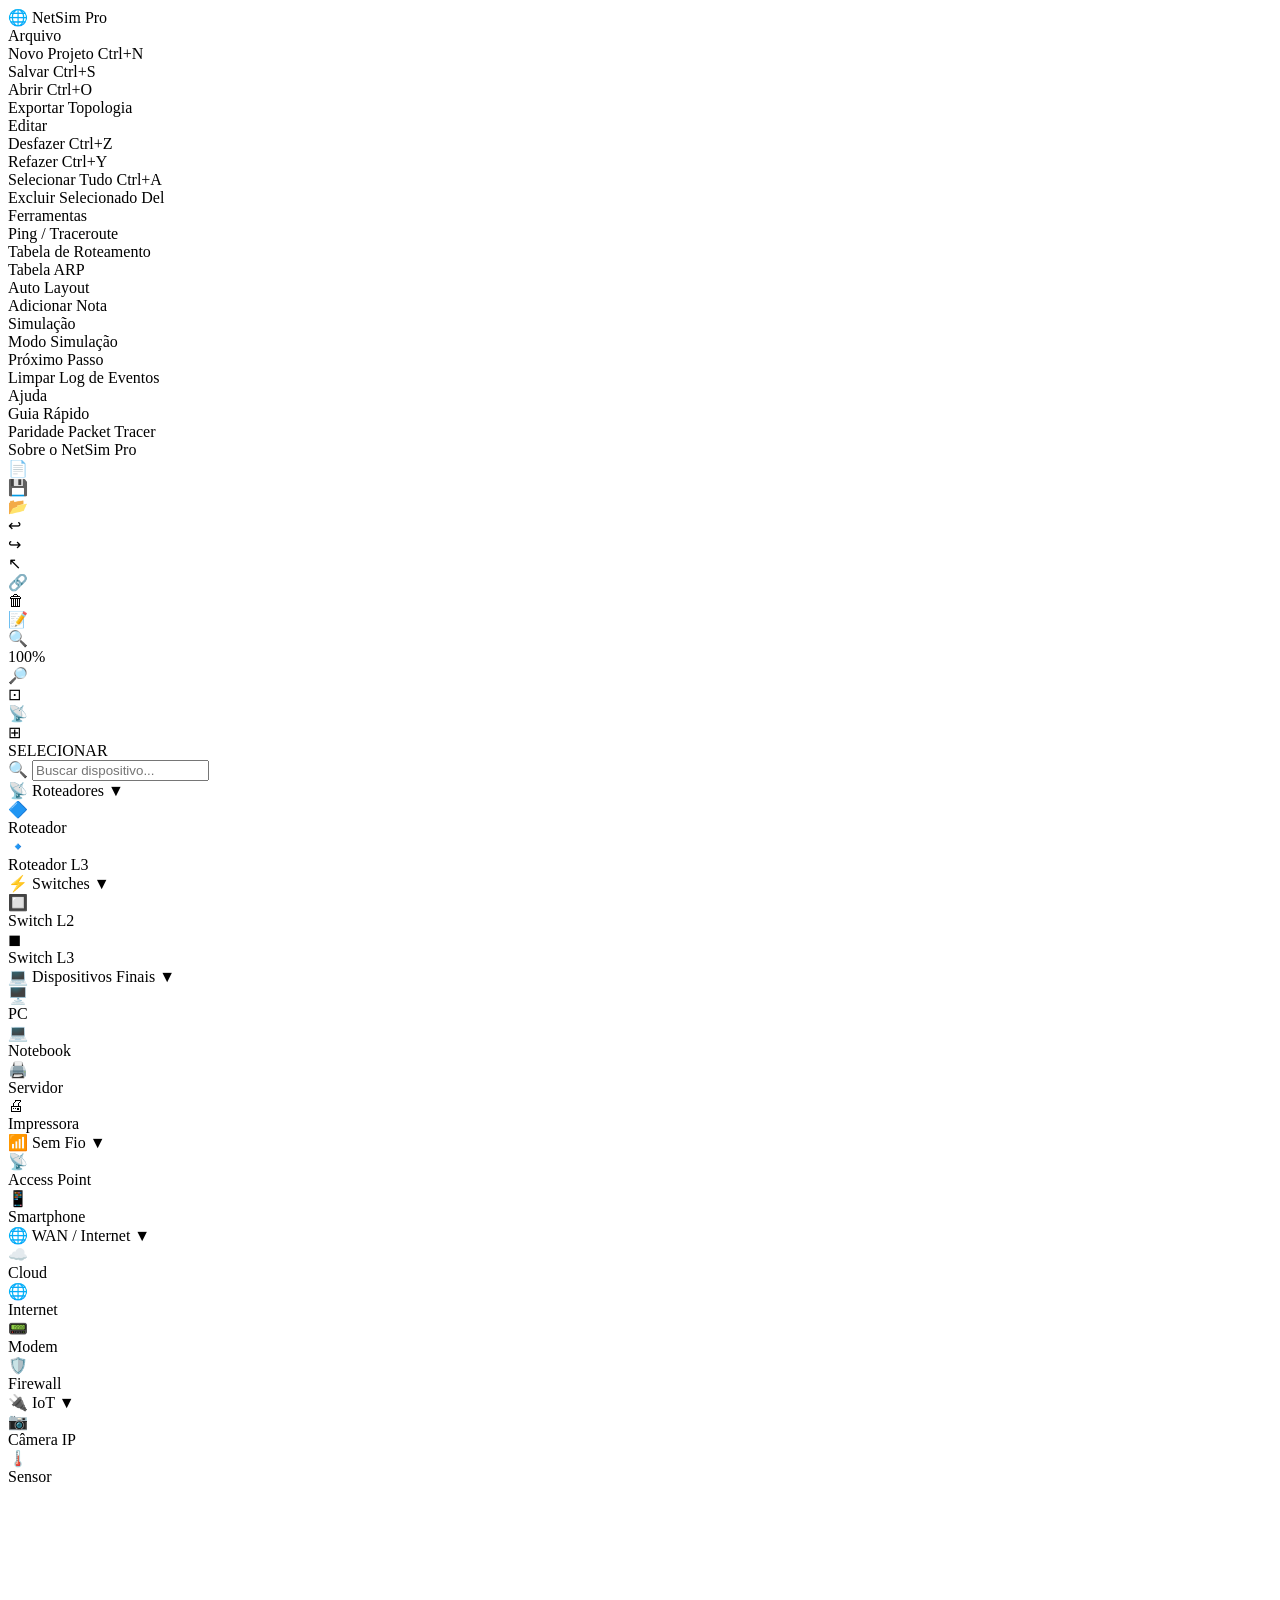
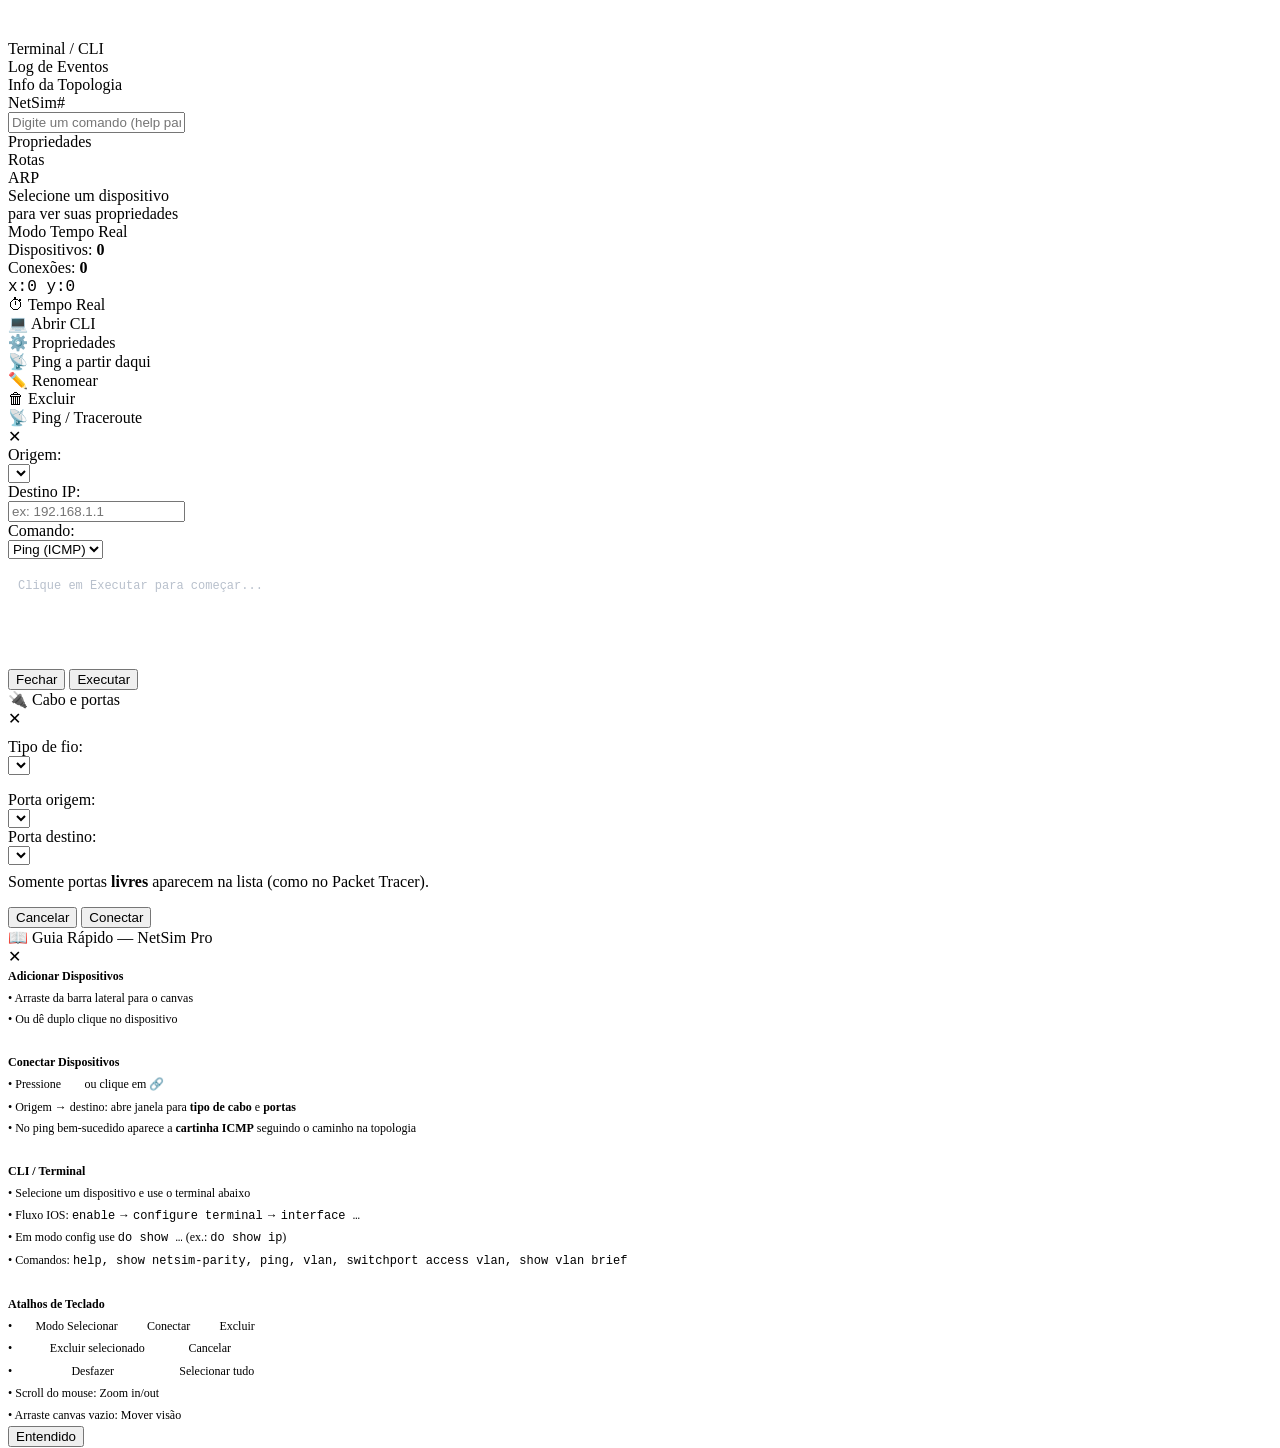
==== index.html @ 086a4235 "Update index.html" ====
<!DOCTYPE html>
<html lang="pt-BR">
<head>
<meta charset="UTF-8">
<link rel="icon" href="https://img.icons8.com/?size=100&id=eyShSycUjhR9&format=png&color=000000" type="image/png">
<script src="script.js"></script>
<meta name="viewport" content="width=device-width, initial-scale=1.0">
<title>NetSim Pro — Simulador de Redes</title>
<link rel="stylesheet" href="styles.css">
</head>
<body>

<!-- MENU BAR -->
<div id="menubar">
  <div class="menu-logo">🌐 <span>NetSim</span> Pro</div>
  <div class="menu-items">
    <div class="menu-item">Arquivo
      <div class="dropdown">
        <div class="dd-item" onclick="newProject()">Novo Projeto <span class="dd-shortcut">Ctrl+N</span></div>
        <div class="dd-item" onclick="saveProject()">Salvar <span class="dd-shortcut">Ctrl+S</span></div>
        <div class="dd-item" onclick="loadProject()">Abrir <span class="dd-shortcut">Ctrl+O</span></div>
        <div class="dd-sep"></div>
        <div class="dd-item" onclick="exportTopology()">Exportar Topologia</div>
      </div>
    </div>
    <div class="menu-item">Editar
      <div class="dropdown">
        <div class="dd-item" onclick="undoAction()">Desfazer <span class="dd-shortcut">Ctrl+Z</span></div>
        <div class="dd-item" onclick="redoAction()">Refazer <span class="dd-shortcut">Ctrl+Y</span></div>
        <div class="dd-sep"></div>
        <div class="dd-item" onclick="selectAll()">Selecionar Tudo <span class="dd-shortcut">Ctrl+A</span></div>
        <div class="dd-item" onclick="deleteSelected()">Excluir Selecionado <span class="dd-shortcut">Del</span></div>
      </div>
    </div>
    <div class="menu-item">Ferramentas
      <div class="dropdown">
        <div class="dd-item" onclick="openPingModal()">Ping / Traceroute</div>
        <div class="dd-item" onclick="showRoutingTable()">Tabela de Roteamento</div>
        <div class="dd-item" onclick="showArpTable()">Tabela ARP</div>
        <div class="dd-sep"></div>
        <div class="dd-item" onclick="autoLayout()">Auto Layout</div>
        <div class="dd-item" onclick="addNote()">Adicionar Nota</div>
      </div>
    </div>
    <div class="menu-item">Simulação
      <div class="dropdown">
        <div class="dd-item" onclick="toggleSimMode()">Modo Simulação</div>
        <div class="dd-item" onclick="runSimStep()">Próximo Passo</div>
        <div class="dd-sep"></div>
        <div class="dd-item" onclick="clearEventLog()">Limpar Log de Eventos</div>
      </div>
    </div>
    <div class="menu-item">Ajuda
      <div class="dropdown">
        <div class="dd-item" onclick="showHelp()">Guia Rápido</div>
        <div class="dd-item" onclick="showPtRoadmap()">Paridade Packet Tracer</div>
        <div class="dd-item" onclick="showAbout()">Sobre o NetSim Pro</div>
      </div>
    </div>
  </div>
</div>

<!-- TOOLBAR -->
<div id="toolbar">
  <div class="tb-group">
    <div class="tb-btn" title="Novo" onclick="newProject()">📄</div>
    <div class="tb-btn" title="Salvar" onclick="saveProject()">💾</div>
    <div class="tb-btn" title="Abrir" onclick="loadProject()">📂</div>
  </div>
  <div class="tb-group">
    <div class="tb-btn" title="Desfazer" onclick="undoAction()">↩</div>
    <div class="tb-btn" title="Refazer" onclick="redoAction()">↪</div>
  </div>
  <div class="tb-group">
    <div class="tb-btn active" id="btn-select" title="Selecionar (S)" onclick="setMode('select')">↖</div>
    <div class="tb-btn" id="btn-connect" title="Conectar (C)" onclick="setMode('connect')">🔗</div>
    <div class="tb-btn" id="btn-delete" title="Excluir (X)" onclick="setMode('delete')">🗑</div>
    <div class="tb-btn" id="btn-note" title="Nota de Texto (N)" onclick="setMode('note')">📝</div>
  </div>
  <div class="tb-group">
    <div class="tb-btn" title="Zoom +" onclick="zoomIn()">🔍</div>
    <div class="zoom-display" id="zoom-display">100%</div>
    <div class="tb-btn" title="Zoom -" onclick="zoomOut()">🔎</div>
    <div class="tb-btn" title="Fit na tela" onclick="fitView()">⊡</div>
  </div>
  <div class="tb-group">
    <div class="tb-btn" title="Ping" onclick="openPingModal()">📡</div>
    <div class="tb-btn" title="Auto Layout" onclick="autoLayout()">⊞</div>
  </div>
  <div class="mode-indicator">
    <div class="mode-badge select" id="mode-badge">SELECIONAR</div>
  </div>
</div>

<!-- MAIN -->
<div id="main">

  <!-- SIDEBAR -->
  <div id="sidebar">
    <div class="search-box">
      <span style="color:var(--text-dim)">🔍</span>
      <input type="text" placeholder="Buscar dispositivo..." id="device-search" oninput="filterDevices(this.value)">
    </div>
    <div style="flex:1;overflow-y:auto;">
      <div class="sidebar-section">
        <div class="sidebar-header" onclick="toggleSection('routers')">📡 Roteadores <span id="arrow-routers">▼</span></div>
        <div class="device-grid" id="section-routers">
          <div class="device-item" draggable="true" ondragstart="startDrag(event,'router')" ondblclick="addDeviceCenter('router')">
            <div class="device-icon">🔷</div><div class="device-label">Roteador</div>
          </div>
          <div class="device-item" draggable="true" ondragstart="startDrag(event,'router3layer')" ondblclick="addDeviceCenter('router3layer')">
            <div class="device-icon">🔹</div><div class="device-label">Roteador L3</div>
          </div>
        </div>
      </div>
      <div class="sidebar-section">
        <div class="sidebar-header" onclick="toggleSection('switches')">⚡ Switches <span id="arrow-switches">▼</span></div>
        <div class="device-grid" id="section-switches">
          <div class="device-item" draggable="true" ondragstart="startDrag(event,'switch')" ondblclick="addDeviceCenter('switch')">
            <div class="device-icon">🔲</div><div class="device-label">Switch L2</div>
          </div>
          <div class="device-item" draggable="true" ondragstart="startDrag(event,'switch3layer')" ondblclick="addDeviceCenter('switch3layer')">
            <div class="device-icon">◼</div><div class="device-label">Switch L3</div>
          </div>
        </div>
      </div>
      <div class="sidebar-section">
        <div class="sidebar-header" onclick="toggleSection('endpoints')">💻 Dispositivos Finais <span id="arrow-endpoints">▼</span></div>
        <div class="device-grid" id="section-endpoints">
          <div class="device-item" draggable="true" ondragstart="startDrag(event,'pc')" ondblclick="addDeviceCenter('pc')">
            <div class="device-icon">🖥️</div><div class="device-label">PC</div>
          </div>
          <div class="device-item" draggable="true" ondragstart="startDrag(event,'laptop')" ondblclick="addDeviceCenter('laptop')">
            <div class="device-icon">💻</div><div class="device-label">Notebook</div>
          </div>
          <div class="device-item" draggable="true" ondragstart="startDrag(event,'server')" ondblclick="addDeviceCenter('server')">
            <div class="device-icon">🖨️</div><div class="device-label">Servidor</div>
          </div>
          <div class="device-item" draggable="true" ondragstart="startDrag(event,'printer')" ondblclick="addDeviceCenter('printer')">
            <div class="device-icon">🖨</div><div class="device-label">Impressora</div>
          </div>
        </div>
      </div>
      <div class="sidebar-section">
        <div class="sidebar-header" onclick="toggleSection('wireless')">📶 Sem Fio <span id="arrow-wireless">▼</span></div>
        <div class="device-grid" id="section-wireless">
          <div class="device-item" draggable="true" ondragstart="startDrag(event,'ap')" ondblclick="addDeviceCenter('ap')">
            <div class="device-icon">📡</div><div class="device-label">Access Point</div>
          </div>
          <div class="device-item" draggable="true" ondragstart="startDrag(event,'smartphone')" ondblclick="addDeviceCenter('smartphone')">
            <div class="device-icon">📱</div><div class="device-label">Smartphone</div>
          </div>
        </div>
      </div>
      <div class="sidebar-section">
        <div class="sidebar-header" onclick="toggleSection('wan')">🌐 WAN / Internet <span id="arrow-wan">▼</span></div>
        <div class="device-grid" id="section-wan">
          <div class="device-item" draggable="true" ondragstart="startDrag(event,'cloud')" ondblclick="addDeviceCenter('cloud')">
            <div class="device-icon">☁️</div><div class="device-label">Cloud</div>
          </div>
          <div class="device-item" draggable="true" ondragstart="startDrag(event,'internet')" ondblclick="addDeviceCenter('internet')">
            <div class="device-icon">🌐</div><div class="device-label">Internet</div>
          </div>
          <div class="device-item" draggable="true" ondragstart="startDrag(event,'modem')" ondblclick="addDeviceCenter('modem')">
            <div class="device-icon">📟</div><div class="device-label">Modem</div>
          </div>
          <div class="device-item" draggable="true" ondragstart="startDrag(event,'firewall')" ondblclick="addDeviceCenter('firewall')">
            <div class="device-icon">🛡️</div><div class="device-label">Firewall</div>
          </div>
        </div>
      </div>
      <div class="sidebar-section">
        <div class="sidebar-header" onclick="toggleSection('iot')">🔌 IoT <span id="arrow-iot">▼</span></div>
        <div class="device-grid" id="section-iot">
          <div class="device-item" draggable="true" ondragstart="startDrag(event,'camera')" ondblclick="addDeviceCenter('camera')">
            <div class="device-icon">📷</div><div class="device-label">Câmera IP</div>
          </div>
          <div class="device-item" draggable="true" ondragstart="startDrag(event,'sensor')" ondblclick="addDeviceCenter('sensor')">
            <div class="device-icon">🌡️</div><div class="device-label">Sensor</div>
          </div>
        </div>
      </div>
    </div>
  </div>

  <!-- CANVAS -->
  <div id="canvas-wrap">
    <div id="canvas-container"
      ondragover="event.preventDefault()"
      ondrop="onDrop(event)"
      onmousedown="canvasMouseDown(event)"
      onmousemove="canvasMouseMove(event)"
      onmouseup="canvasMouseUp(event)"
      onwheel="onWheel(event)"
      oncontextmenu="event.preventDefault()">
      <div class="canvas-grid"></div>
      <svg id="network-canvas" xmlns="http://www.w3.org/2000/svg"></svg>
    </div>

    <!-- BOTTOM CLI -->
    <div id="bottom-panel">
      <div class="cli-tabs">
        <div class="cli-tab active" onclick="switchCliTab(this,'terminal')">Terminal / CLI</div>
        <div class="cli-tab" onclick="switchCliTab(this,'events')">Log de Eventos</div>
        <div class="cli-tab" onclick="switchCliTab(this,'topology')">Info da Topologia</div>
      </div>
      <div id="cli-output"></div>
      <div class="cli-input-row">
        <div class="cli-prompt-label" id="cli-prompt-label">NetSim#</div>
        <input type="text" id="cli-input" placeholder="Digite um comando (help para ajuda)..." autocomplete="off" onkeydown="cliKeyDown(event)">
      </div>
    </div>
  </div>

  <!-- RIGHT PANEL -->
  <div id="right-panel">
    <div class="rp-tab-bar">
      <div class="rp-tab active" onclick="switchRpTab(this,'props')" data-tab="props">Propriedades</div>
      <div class="rp-tab" onclick="switchRpTab(this,'routing')" data-tab="routing">Rotas</div>
      <div class="rp-tab" onclick="switchRpTab(this,'arp')" data-tab="arp">ARP</div>
    </div>
    <div class="rp-content" id="rp-props">
      <div class="empty-state">Selecione um dispositivo<br>para ver suas propriedades</div>
    </div>
    <div class="rp-content" id="rp-routing" style="display:none">
      <div class="empty-state">Selecione um roteador<br>para ver a tabela de rotas</div>
    </div>
    <div class="rp-content" id="rp-arp" style="display:none">
      <div class="empty-state">Selecione um dispositivo<br>para ver a tabela ARP</div>
    </div>
  </div>
</div>

<!-- STATUS BAR -->
<div id="statusbar">
  <div class="sb-item"><div class="sb-dot" id="sim-dot"></div><span id="sim-status-txt">Modo Tempo Real</span></div>
  <div class="sb-item">Dispositivos: <b id="sb-devices">0</b></div>
  <div class="sb-item">Conexões: <b id="sb-links">0</b></div>
  <div class="sb-item" id="sb-selected" style="display:none">Selecionado: <b id="sb-sel-name">-</b></div>
  <div class="sb-right">
    <span id="sb-coords" style="font-family:'IBM Plex Mono',monospace;">x:0 y:0</span>
    <div class="sim-toggle realtime" id="sim-toggle-btn" onclick="toggleSimMode()">⏱ Tempo Real</div>
  </div>
</div>

<!-- CONTEXT MENU -->
<div id="ctx-menu">
  <div class="ctx-item" onclick="ctxOpenCli()">💻 Abrir CLI</div>
  <div class="ctx-item" onclick="ctxProperties()">⚙️ Propriedades</div>
  <div class="ctx-item" onclick="ctxPingFrom()">📡 Ping a partir daqui</div>
  <div class="ctx-sep"></div>
  <div class="ctx-item" onclick="ctxRename()">✏️ Renomear</div>
  <div class="ctx-sep"></div>
  <div class="ctx-item ctx-danger" onclick="ctxDelete()">🗑 Excluir</div>
</div>

<!-- TOOLTIP -->
<div id="tooltip"></div>

<!-- PING MODAL -->
<div class="modal-overlay" id="ping-modal">
  <div class="modal">
    <div class="modal-header">
      <div class="modal-title">📡 Ping / Traceroute</div>
      <div class="modal-close" onclick="closeModal('ping-modal')">✕</div>
    </div>
    <div class="modal-body">
      <div class="prop-row">
        <div class="prop-label">Origem:</div>
        <select class="prop-input" id="ping-src" style="flex:1"></select>
      </div>
      <div class="prop-row">
        <div class="prop-label">Destino IP:</div>
        <input class="prop-input" type="text" id="ping-dst" placeholder="ex: 192.168.1.1">
      </div>
      <div class="prop-row">
        <div class="prop-label">Comando:</div>
        <select class="prop-input" id="ping-cmd" style="flex:1">
          <option value="ping">Ping (ICMP)</option>
          <option value="traceroute">Traceroute</option>
        </select>
      </div>
      <div style="margin-top:10px;background:var(--bg-dark);border-radius:4px;padding:10px;font-family:'IBM Plex Mono',monospace;font-size:12px;min-height:80px;max-height:180px;overflow-y:auto;color:#b8c0cc;" id="ping-output">Clique em Executar para começar...</div>
    </div>
    <div class="modal-footer">
      <button class="btn btn-secondary" onclick="closeModal('ping-modal')">Fechar</button>
      <button class="btn btn-primary" onclick="executePing()">Executar</button>
    </div>
  </div>
</div>

<!-- LINK / CABO / PORTAS -->
<div class="modal-overlay" id="link-modal">
  <div class="modal">
    <div class="modal-header">
      <div class="modal-title">🔌 Cabo e portas</div>
      <div class="modal-close" onclick="cancelLinkModal()">✕</div>
    </div>
    <div class="modal-body">
      <div class="prop-row" style="margin-bottom:10px"><div class="prop-value" id="link-peer-summary" style="font-weight:600"></div></div>
      <div class="prop-row">
        <div class="prop-label">Tipo de fio:</div>
        <select class="prop-input" id="link-cable-type" style="flex:1"></select>
      </div>
      <p class="link-hint" id="link-cable-hint"></p>
      <div class="prop-row">
        <div class="prop-label">Porta origem:</div>
        <select class="prop-input" id="link-src-iface" style="flex:1"></select>
      </div>
      <div class="prop-row">
        <div class="prop-label">Porta destino:</div>
        <select class="prop-input" id="link-dst-iface" style="flex:1"></select>
      </div>
      <p class="link-hint" style="margin-top:8px">Somente portas <b>livres</b> aparecem na lista (como no Packet Tracer).</p>
    </div>
    <div class="modal-footer">
      <button class="btn btn-secondary" onclick="cancelLinkModal()">Cancelar</button>
      <button class="btn btn-primary" onclick="confirmLinkModal()">Conectar</button>
    </div>
  </div>
</div>

<!-- HELP MODAL -->
<div class="modal-overlay" id="help-modal">
  <div class="modal">
    <div class="modal-header">
      <div class="modal-title">📖 Guia Rápido — NetSim Pro</div>
      <div class="modal-close" onclick="closeModal('help-modal')">✕</div>
    </div>
    <div class="modal-body" style="font-size:12px;line-height:1.8;color:var(--text-secondary)">
      <b style="color:var(--text-primary)">Adicionar Dispositivos</b><br>
      • Arraste da barra lateral para o canvas<br>
      • Ou dê duplo clique no dispositivo<br><br>
      <b style="color:var(--text-primary)">Conectar Dispositivos</b><br>
      • Pressione <kbd style="background:var(--bg-item);padding:1px 5px;border-radius:2px;color:#fff">C</kbd> ou clique em 🔗<br>
      • Origem → destino: abre janela para <b>tipo de cabo</b> e <b>portas</b><br>
      • No ping bem-sucedido aparece a <b>cartinha ICMP</b> seguindo o caminho na topologia<br><br>
      <b style="color:var(--text-primary)">CLI / Terminal</b><br>
      • Selecione um dispositivo e use o terminal abaixo<br>
      • Fluxo IOS: <code style="color:var(--accent)">enable</code> → <code style="color:var(--accent)">configure terminal</code> → <code style="color:var(--accent)">interface …</code><br>
      • Em modo config use <code style="color:var(--accent)">do show …</code> (ex.: <code style="color:var(--accent)">do show ip</code>)<br>
      • Comandos: <code style="color:var(--accent)">help, show netsim-parity, ping, vlan, switchport access vlan, show vlan brief</code><br><br>
      <b style="color:var(--text-primary)">Atalhos de Teclado</b><br>
      • <kbd style="background:var(--bg-item);padding:1px 5px;border-radius:2px;color:#fff">S</kbd> Modo Selecionar &nbsp; <kbd style="background:var(--bg-item);padding:1px 5px;border-radius:2px;color:#fff">C</kbd> Conectar &nbsp; <kbd style="background:var(--bg-item);padding:1px 5px;border-radius:2px;color:#fff">X</kbd> Excluir<br>
      • <kbd style="background:var(--bg-item);padding:1px 5px;border-radius:2px;color:#fff">Del</kbd> Excluir selecionado &nbsp; <kbd style="background:var(--bg-item);padding:1px 5px;border-radius:2px;color:#fff">Esc</kbd> Cancelar<br>
      • <kbd style="background:var(--bg-item);padding:1px 5px;border-radius:2px;color:#fff">Ctrl+Z</kbd> Desfazer &nbsp; <kbd style="background:var(--bg-item);padding:1px 5px;border-radius:2px;color:#fff">Ctrl+A</kbd> Selecionar tudo<br>
      • Scroll do mouse: Zoom in/out<br>
      • Arraste canvas vazio: Mover visão
    </div>
    <div class="modal-footer">
      <button class="btn btn-primary" onclick="closeModal('help-modal')">Entendido</button>
    </div>
  </div>
</div>

<script src="app.js"></script>
</body>
</html>
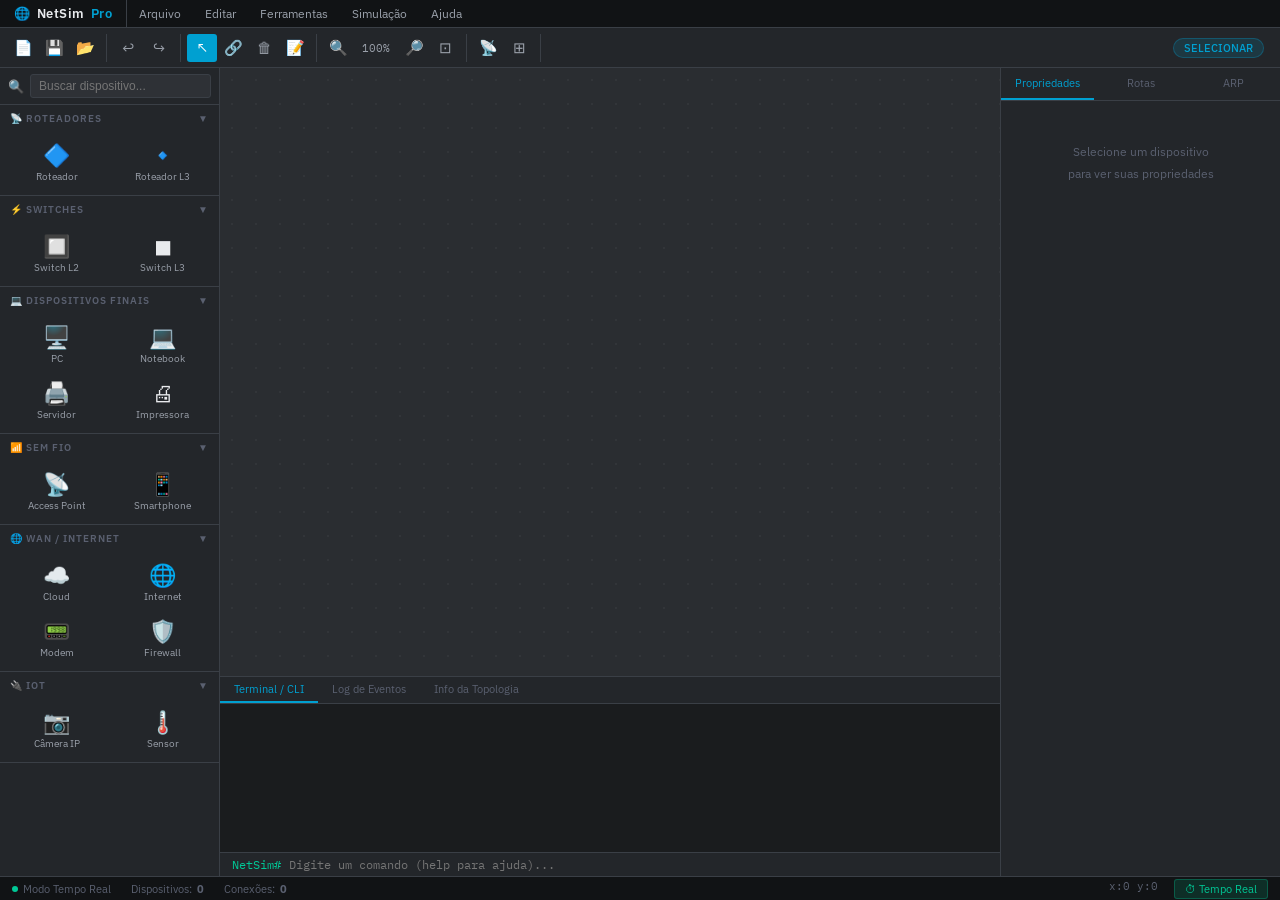
==== commit 88614dc6: "Update index.html" ====
--- a/index.html
+++ b/index.html
@@ -4,7 +4,7 @@
 <head>
 <meta charset="UTF-8">
 <link rel="icon" href="https://img.icons8.com/?size=100&id=eyShSycUjhR9&format=png&color=000000" type="image/png">
-<script src="script.js"></script>
+<script src="app.js"></script>
 <meta name="viewport" content="width=device-width, initial-scale=1.0">
 <title>NetSim Pro — Simulador de Redes</title>
 <link rel="stylesheet" href="styles.css">
--- a/styles.css
+++ b/styles.css
@@ -0,0 +1,245 @@
+@import url('https://fonts.googleapis.com/css2?family=IBM+Plex+Mono:wght@400;500;600&family=IBM+Plex+Sans:wght@300;400;500;600&display=swap');
+
+:root {
+  --bg-dark: #1a1c1e;
+  --bg-panel: #23262a;
+  --bg-canvas: #2a2d31;
+  --bg-item: #2e3136;
+  --bg-hover: #363b41;
+  --border: #3a3f46;
+  --border-light: #4a5260;
+  --accent: #00a0d1;
+  --accent-green: #00c896;
+  --accent-orange: #f0a500;
+  --accent-red: #e05050;
+  --accent-yellow: #f5d020;
+  --text-primary: #e8eaed;
+  --text-secondary: #9aa0aa;
+  --text-dim: #5a6070;
+  --toolbar-h: 40px;
+  --statusbar-h: 24px;
+  --sidebar-w: 220px;
+  --rightpanel-w: 280px;
+  --bottombar-h: 200px;
+}
+
+* { margin: 0; padding: 0; box-sizing: border-box; }
+html, body { width: 100%; height: 100%; overflow: hidden; background: var(--bg-dark); color: var(--text-primary); font-family: 'IBM Plex Sans', sans-serif; font-size: 13px; }
+
+
+/* ─── MENU BAR ─── */
+#menubar {
+  height: 28px; background: #111315; display: flex; align-items: center;
+  border-bottom: 1px solid var(--border); user-select: none; z-index: 100; position: relative;
+}
+.menu-logo { padding: 0 14px; color: var(--accent); font-weight: 600; font-size: 13px; letter-spacing: .5px; border-right: 1px solid var(--border); height: 100%; display: flex; align-items: center; gap: 6px; }
+.menu-logo span { color: var(--text-primary); }
+.menu-items { display: flex; height: 100%; }
+.menu-item { padding: 0 12px; height: 100%; display: flex; align-items: center; cursor: pointer; color: var(--text-secondary); font-size: 12px; position: relative; }
+.menu-item:hover { background: var(--bg-hover); color: var(--text-primary); }
+.dropdown { display: none; position: absolute; top: 100%; left: 0; background: var(--bg-panel); border: 1px solid var(--border); min-width: 180px; z-index: 999; box-shadow: 0 8px 24px rgba(0,0,0,.5); }
+.menu-item:hover .dropdown { display: block; }
+.dd-item { padding: 7px 14px; cursor: pointer; color: var(--text-secondary); font-size: 12px; display: flex; justify-content: space-between; gap: 20px; }
+.dd-item:hover { background: var(--bg-hover); color: var(--text-primary); }
+.dd-sep { border-top: 1px solid var(--border); margin: 3px 0; }
+.dd-shortcut { color: var(--text-dim); font-size: 11px; }
+
+/* ─── TOOLBAR ─── */
+#toolbar {
+  height: var(--toolbar-h); background: var(--bg-panel); border-bottom: 1px solid var(--border);
+  display: flex; align-items: center; gap: 2px; padding: 0 8px; user-select: none;
+}
+.tb-group { display: flex; align-items: center; gap: 1px; border-right: 1px solid var(--border); padding-right: 6px; margin-right: 4px; }
+.tb-btn {
+  width: 30px; height: 28px; display: flex; align-items: center; justify-content: center;
+  cursor: pointer; border-radius: 3px; color: var(--text-secondary); font-size: 15px;
+  transition: all .1s; position: relative;
+}
+.tb-btn:hover { background: var(--bg-hover); color: var(--text-primary); }
+.tb-btn.active { background: var(--accent); color: #fff; }
+.tb-btn[title]:hover::after {
+  content: attr(title); position: absolute; bottom: -28px; left: 50%; transform: translateX(-50%);
+  background: #000; color: #fff; padding: 3px 8px; border-radius: 3px; white-space: nowrap;
+  font-size: 11px; z-index: 999; pointer-events: none;
+}
+.zoom-display { color: var(--text-secondary); font-size: 11px; font-family: 'IBM Plex Mono', monospace; padding: 0 8px; min-width: 44px; text-align: center; }
+.mode-indicator { margin-left: auto; display: flex; align-items: center; gap: 8px; padding-right: 8px; }
+.mode-badge { padding: 2px 10px; border-radius: 12px; font-size: 11px; font-weight: 500; }
+.mode-badge.select { background: rgba(0,160,209,.15); color: var(--accent); border: 1px solid rgba(0,160,209,.3); }
+.mode-badge.connect { background: rgba(0,200,150,.15); color: var(--accent-green); border: 1px solid rgba(0,200,150,.3); }
+.mode-badge.delete { background: rgba(224,80,80,.15); color: var(--accent-red); border: 1px solid rgba(224,80,80,.3); }
+.mode-badge.note { background: rgba(240,165,0,.15); color: var(--accent-orange); border: 1px solid rgba(240,165,0,.3); }
+
+/* ─── MAIN LAYOUT ─── */
+#main { display: flex; height: calc(100vh - 28px - var(--toolbar-h) - var(--statusbar-h)); }
+
+/* ─── LEFT SIDEBAR ─── */
+#sidebar {
+  width: var(--sidebar-w); background: var(--bg-panel); border-right: 1px solid var(--border);
+  display: flex; flex-direction: column; overflow: hidden; flex-shrink: 0;
+}
+.sidebar-section { border-bottom: 1px solid var(--border); }
+.sidebar-header {
+  padding: 7px 10px; font-size: 10px; font-weight: 600; text-transform: uppercase;
+  letter-spacing: 1px; color: var(--text-dim); display: flex; align-items: center;
+  justify-content: space-between; cursor: pointer; user-select: none;
+}
+.sidebar-header:hover { color: var(--text-secondary); }
+.device-grid { display: grid; grid-template-columns: 1fr 1fr; gap: 1px; padding: 4px; }
+.device-item {
+  padding: 8px 4px; display: flex; flex-direction: column; align-items: center; gap: 4px;
+  cursor: grab; border-radius: 4px; transition: background .15s; user-select: none;
+}
+.device-item:hover { background: var(--bg-hover); }
+.device-item:active { cursor: grabbing; }
+.device-icon { font-size: 22px; line-height: 1; }
+.device-label { font-size: 10px; color: var(--text-secondary); text-align: center; }
+.search-box {
+  padding: 6px 8px; display: flex; align-items: center; gap: 6px;
+  border-bottom: 1px solid var(--border);
+}
+.search-box input {
+  flex: 1; background: var(--bg-item); border: 1px solid var(--border); border-radius: 3px;
+  padding: 4px 8px; color: var(--text-primary); font-size: 12px; outline: none;
+}
+.search-box input:focus { border-color: var(--accent); }
+
+/* ─── CANVAS AREA ─── */
+#canvas-wrap { flex: 1; display: flex; flex-direction: column; overflow: hidden; position: relative; }
+#canvas-container { flex: 1; overflow: hidden; position: relative; background: var(--bg-canvas); }
+#network-canvas {
+  position: absolute; top: 0; left: 0; width: 100%; height: 100%;
+  cursor: default;
+}
+.canvas-grid {
+  position: absolute; inset: 0; pointer-events: none;
+  background-image: radial-gradient(circle, rgba(255,255,255,.04) 1px, transparent 1px);
+  background-size: 24px 24px;
+}
+
+/* ─── RIGHT PANEL ─── */
+#right-panel {
+  width: var(--rightpanel-w); background: var(--bg-panel); border-left: 1px solid var(--border);
+  display: flex; flex-direction: column; overflow: hidden; flex-shrink: 0;
+}
+.rp-tab-bar { display: flex; border-bottom: 1px solid var(--border); }
+.rp-tab { flex: 1; padding: 8px 4px; text-align: center; font-size: 11px; cursor: pointer; color: var(--text-dim); border-bottom: 2px solid transparent; transition: all .15s; }
+.rp-tab.active { color: var(--accent); border-bottom-color: var(--accent); }
+.rp-tab:hover:not(.active) { color: var(--text-secondary); }
+.rp-content { flex: 1; overflow-y: auto; padding: 10px; }
+.rp-content::-webkit-scrollbar { width: 4px; }
+.rp-content::-webkit-scrollbar-thumb { background: var(--border); border-radius: 2px; }
+.prop-row { display: flex; align-items: center; margin-bottom: 8px; gap: 6px; }
+.prop-label { color: var(--text-dim); font-size: 11px; min-width: 80px; }
+.prop-value { color: var(--text-primary); font-size: 12px; font-family: 'IBM Plex Mono', monospace; }
+.prop-input {
+  flex: 1; background: var(--bg-item); border: 1px solid var(--border); border-radius: 3px;
+  padding: 4px 7px; color: var(--text-primary); font-size: 12px; outline: none;
+  font-family: 'IBM Plex Mono', monospace;
+}
+.prop-input:focus { border-color: var(--accent); }
+.rp-section-title { font-size: 10px; font-weight: 600; text-transform: uppercase; letter-spacing: 1px; color: var(--text-dim); margin: 10px 0 6px; }
+.iface-row { background: var(--bg-item); border-radius: 4px; padding: 6px 8px; margin-bottom: 4px; }
+.iface-name { font-size: 11px; font-family: 'IBM Plex Mono', monospace; color: var(--accent); }
+.iface-ip { font-size: 11px; color: var(--text-secondary); margin-top: 2px; }
+.iface-status { font-size: 10px; margin-top: 2px; }
+.status-up { color: var(--accent-green); }
+.status-down { color: var(--accent-red); }
+.btn-apply { background: var(--accent); color: #fff; border: none; border-radius: 3px; padding: 6px 14px; cursor: pointer; font-size: 12px; font-family: 'IBM Plex Sans', sans-serif; margin-top: 6px; width: 100%; }
+.btn-apply:hover { background: #0090c0; }
+.empty-state { color: var(--text-dim); font-size: 12px; text-align: center; padding: 30px 10px; line-height: 1.8; }
+
+/* ─── BOTTOM CLI ─── */
+#bottom-panel { height: var(--bottombar-h); border-top: 1px solid var(--border); display: flex; flex-direction: column; background: var(--bg-dark); }
+.cli-tabs { display: flex; background: var(--bg-panel); border-bottom: 1px solid var(--border); }
+.cli-tab { padding: 5px 14px; font-size: 11px; cursor: pointer; color: var(--text-dim); border-bottom: 2px solid transparent; }
+.cli-tab.active { color: var(--accent); border-bottom-color: var(--accent); }
+.cli-tab:hover:not(.active) { color: var(--text-secondary); }
+#cli-output {
+  flex: 1; overflow-y: auto; padding: 8px 12px; font-family: 'IBM Plex Mono', monospace;
+  font-size: 12px; line-height: 1.6; color: #b8c0cc;
+}
+#cli-output::-webkit-scrollbar { width: 4px; }
+#cli-output::-webkit-scrollbar-thumb { background: var(--border); }
+.cli-line { padding: 1px 0; }
+.cli-prompt { color: var(--accent-green); }
+.cli-cmd { color: #fff; }
+.cli-ok { color: var(--accent-green); }
+.cli-err { color: var(--accent-red); }
+.cli-info { color: var(--accent); }
+.cli-warn { color: var(--accent-orange); }
+.cli-input-row { display: flex; align-items: center; gap: 8px; padding: 4px 12px; border-top: 1px solid var(--border); background: var(--bg-panel); }
+.cli-prompt-label { color: var(--accent-green); font-family: 'IBM Plex Mono', monospace; font-size: 12px; white-space: nowrap; }
+#cli-input {
+  flex: 1; background: transparent; border: none; outline: none; color: #fff;
+  font-family: 'IBM Plex Mono', monospace; font-size: 12px; caret-color: var(--accent-green);
+}
+
+/* ─── STATUS BAR ─── */
+#statusbar {
+  height: var(--statusbar-h); background: #111315; border-top: 1px solid var(--border);
+  display: flex; align-items: center; padding: 0 12px; gap: 20px; font-size: 11px;
+  color: var(--text-dim); user-select: none;
+}
+.sb-item { display: flex; align-items: center; gap: 5px; }
+.sb-dot { width: 6px; height: 6px; border-radius: 50%; background: var(--accent-green); }
+.sb-dot.red { background: var(--accent-red); }
+.sb-right { margin-left: auto; display: flex; gap: 16px; }
+.sim-toggle { padding: 2px 10px; border-radius: 3px; background: rgba(0,160,209,.15); color: var(--accent); border: 1px solid rgba(0,160,209,.3); cursor: pointer; font-size: 11px; }
+.sim-toggle:hover { background: rgba(0,160,209,.25); }
+.sim-toggle.realtime { background: rgba(0,200,150,.15); color: var(--accent-green); border-color: rgba(0,200,150,.3); }
+
+/* ─── DEVICE NODES (SVG rendered) ─── */
+.node-label { font-family: 'IBM Plex Sans', sans-serif; font-size: 12px; fill: #e8eaed; }
+.node-sublabel { font-family: 'IBM Plex Mono', monospace; font-size: 10px; fill: #9aa0aa; }
+.node-selected rect, .node-selected ellipse { filter: drop-shadow(0 0 6px rgba(0,160,209,.8)); }
+
+/* ─── CONTEXT MENU ─── */
+#ctx-menu {
+  display: none; position: fixed; background: var(--bg-panel); border: 1px solid var(--border);
+  border-radius: 4px; z-index: 9999; min-width: 160px; box-shadow: 0 8px 24px rgba(0,0,0,.5);
+}
+.ctx-item { padding: 8px 14px; cursor: pointer; font-size: 12px; color: var(--text-secondary); display: flex; align-items: center; gap: 8px; }
+.ctx-item:hover { background: var(--bg-hover); color: var(--text-primary); }
+.ctx-sep { border-top: 1px solid var(--border); margin: 3px 0; }
+.ctx-danger { color: var(--accent-red) !important; }
+
+/* ─── MODAL ─── */
+.modal-overlay { display: none; position: fixed; inset: 0; background: rgba(0,0,0,.6); z-index: 10000; align-items: center; justify-content: center; }
+.modal-overlay.open { display: flex; }
+.modal { background: var(--bg-panel); border: 1px solid var(--border); border-radius: 6px; width: 500px; max-height: 80vh; display: flex; flex-direction: column; box-shadow: 0 20px 60px rgba(0,0,0,.7); }
+.modal-header { padding: 14px 18px; border-bottom: 1px solid var(--border); display: flex; justify-content: space-between; align-items: center; }
+.modal-title { font-weight: 600; color: var(--text-primary); }
+.modal-close { cursor: pointer; color: var(--text-dim); font-size: 18px; line-height: 1; padding: 2px; }
+.modal-close:hover { color: var(--text-primary); }
+.modal-body { padding: 18px; overflow-y: auto; flex: 1; }
+.modal-footer { padding: 12px 18px; border-top: 1px solid var(--border); display: flex; justify-content: flex-end; gap: 8px; }
+.btn { padding: 6px 16px; border-radius: 3px; cursor: pointer; font-size: 12px; border: 1px solid var(--border); font-family: 'IBM Plex Sans', sans-serif; }
+.btn-primary { background: var(--accent); color: #fff; border-color: var(--accent); }
+.btn-primary:hover { background: #0090c0; }
+.btn-secondary { background: transparent; color: var(--text-secondary); }
+.btn-secondary:hover { background: var(--bg-hover); color: var(--text-primary); }
+
+/* ─── PING ANIMATION ─── */
+@keyframes packetAnim { 0% { r: 4; opacity: 1; } 100% { r: 0; opacity: 0; } }
+.packet { animation: packetAnim 0.5s linear; }
+
+/* ─── TOOLTIP ─── */
+#tooltip {
+  display: none; position: fixed; background: rgba(17,19,21,.95); color: var(--text-primary);
+  border: 1px solid var(--border); border-radius: 4px; padding: 6px 10px; font-size: 11px;
+  pointer-events: none; z-index: 9998; line-height: 1.6; max-width: 200px;
+  font-family: 'IBM Plex Mono', monospace;
+}
+
+.link-hint {
+  font-size: 11px;
+  color: var(--text-dim);
+  line-height: 1.5;
+  margin-top: 4px;
+}
+
+/* scrollbar global */
+::-webkit-scrollbar { width: 5px; height: 5px; }
+::-webkit-scrollbar-track { background: transparent; }
+::-webkit-scrollbar-thumb { background: var(--border); border-radius: 3px; }
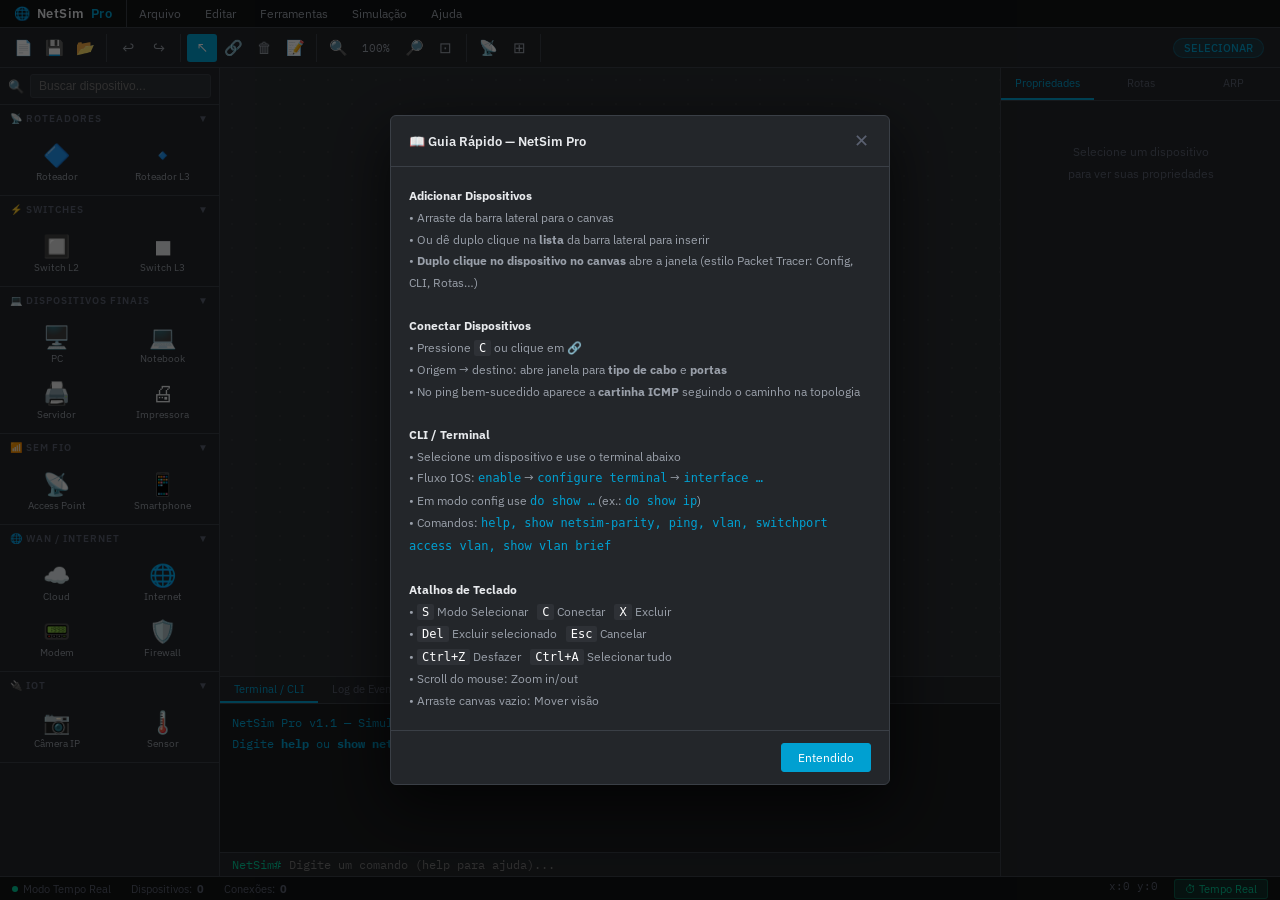
==== commit 809fa6ad: "Update index.html" ====
--- a/index.html
+++ b/index.html
@@ -4,7 +4,7 @@
 <head>
 <meta charset="UTF-8">
 <link rel="icon" href="https://img.icons8.com/?size=100&id=eyShSycUjhR9&format=png&color=000000" type="image/png">
-<script src="app.js"></script>
+
 <meta name="viewport" content="width=device-width, initial-scale=1.0">
 <title>NetSim Pro — Simulador de Redes</title>
 <link rel="stylesheet" href="styles.css">
@@ -321,6 +321,49 @@
   </div>
 </div>
 
+<!-- DISPOSITIVO (estilo Packet Tracer) -->
+<div class="modal-overlay" id="device-desk-modal">
+  <div class="modal modal-desk">
+    <div class="modal-header">
+      <div class="desk-head">
+        <span class="desk-head-icon" id="desk-device-icon">📦</span>
+        <div>
+          <div class="modal-title desk-head-title" id="desk-device-title">Dispositivo</div>
+          <div class="desk-head-sub" id="desk-device-sub">—</div>
+        </div>
+      </div>
+      <div class="modal-close" onclick="closeDeviceDesk()">✕</div>
+    </div>
+    <div class="desk-tab-strip">
+      <div class="desk-tab active" data-desk-tab="config" onclick="switchDeskTab('config')">Configuração</div>
+      <div class="desk-tab" data-desk-tab="cli" onclick="switchDeskTab('cli')">CLI</div>
+      <div class="desk-tab desk-tab-hide" id="desk-tab-routes" data-desk-tab="routes" onclick="switchDeskTab('routes')">Rotas</div>
+      <div class="desk-tab" data-desk-tab="arp" onclick="switchDeskTab('arp')">ARP</div>
+      <div class="desk-tab" data-desk-tab="physical" onclick="switchDeskTab('physical')">Físico</div>
+      <div class="desk-tab desk-tab-hide" id="desk-tab-services" data-desk-tab="services" onclick="switchDeskTab('services')">Serviços / Apps</div>
+    </div>
+    <div class="modal-body desk-modal-body">
+      <div id="desk-panel-config" class="desk-panel" data-desk-panel="config"></div>
+      <div id="desk-panel-cli" class="desk-panel" data-desk-panel="cli" style="display:none">
+        <p class="desk-cli-note">Mesma CLI do equipamento — comandos <b>IOS style</b> (enable, conf t, ping, etc.).</p>
+        <div id="desk-cli-output" class="desk-cli-out"></div>
+        <div class="cli-input-row desk-cli-row">
+          <div class="cli-prompt-label" id="desk-cli-prompt">...</div>
+          <input type="text" id="desk-cli-input" class="desk-cli-input-field" placeholder="Comando..." autocomplete="off" onkeydown="deskCliKeyDown(event)">
+        </div>
+      </div>
+      <div id="desk-panel-routes" class="desk-panel" data-desk-panel="routes" style="display:none"></div>
+      <div id="desk-panel-arp" class="desk-panel" data-desk-panel="arp" style="display:none"></div>
+      <div id="desk-panel-physical" class="desk-panel" data-desk-panel="physical" style="display:none"></div>
+      <div id="desk-panel-services" class="desk-panel" data-desk-panel="services" style="display:none"></div>
+    </div>
+    <div class="modal-footer">
+      <span class="desk-footer-hint">Duplo clique no canvas abre esta janela</span>
+      <button class="btn btn-secondary" onclick="closeDeviceDesk()">Fechar</button>
+    </div>
+  </div>
+</div>
+
 <!-- HELP MODAL -->
 <div class="modal-overlay" id="help-modal">
   <div class="modal">
@@ -331,7 +374,8 @@
     <div class="modal-body" style="font-size:12px;line-height:1.8;color:var(--text-secondary)">
       <b style="color:var(--text-primary)">Adicionar Dispositivos</b><br>
       • Arraste da barra lateral para o canvas<br>
-      • Ou dê duplo clique no dispositivo<br><br>
+      • Ou dê duplo clique na <b>lista</b> da barra lateral para inserir<br>
+      • <b>Duplo clique no dispositivo no canvas</b> abre a janela (estilo Packet Tracer: Config, CLI, Rotas…)<br><br>
       <b style="color:var(--text-primary)">Conectar Dispositivos</b><br>
       • Pressione <kbd style="background:var(--bg-item);padding:1px 5px;border-radius:2px;color:#fff">C</kbd> ou clique em 🔗<br>
       • Origem → destino: abre janela para <b>tipo de cabo</b> e <b>portas</b><br>
--- a/styles.css
+++ b/styles.css
@@ -213,7 +213,94 @@
 .modal-close { cursor: pointer; color: var(--text-dim); font-size: 18px; line-height: 1; padding: 2px; }
 .modal-close:hover { color: var(--text-primary); }
 .modal-body { padding: 18px; overflow-y: auto; flex: 1; }
-.modal-footer { padding: 12px 18px; border-top: 1px solid var(--border); display: flex; justify-content: flex-end; gap: 8px; }
+
+.modal-desk {
+  width: min(720px, calc(100vw - 28px));
+  max-height: 90vh;
+}
+.desk-head { display: flex; align-items: center; gap: 12px; }
+.desk-head-icon { font-size: 28px; line-height: 1; }
+.desk-head-title { margin: 0; font-size: 16px; }
+.desk-head-sub { font-size: 11px; color: var(--text-dim); margin-top: 2px; }
+.desk-tab-strip {
+  display: flex; flex-wrap: wrap; gap: 0; background: var(--bg-dark);
+  border-bottom: 1px solid var(--border); padding: 0 8px;
+}
+.desk-tab {
+  padding: 9px 14px; font-size: 11px; cursor: pointer; color: var(--text-dim);
+  border-bottom: 2px solid transparent; user-select: none;
+}
+.desk-tab:hover { color: var(--text-secondary); }
+.desk-tab.active { color: var(--accent); border-bottom-color: var(--accent); }
+.desk-tab-hide { display: none !important; }
+.desk-modal-body { min-height: 280px; max-height: calc(90vh - 200px); padding: 12px 16px; }
+.desk-panel { font-size: 12px; color: var(--text-secondary); line-height: 1.6; }
+.desk-section-title {
+  font-size: 10px; font-weight: 600; text-transform: uppercase; letter-spacing: 1px;
+  color: var(--text-dim); margin: 14px 0 8px;
+}
+.desk-section-title:first-child { margin-top: 0; }
+.desk-cli-note { font-size: 11px; color: var(--text-dim); margin-bottom: 8px; }
+.desk-cli-out {
+  background: var(--bg-dark); border-radius: 4px; padding: 8px 10px;
+  font-family: 'IBM Plex Mono', monospace; font-size: 11px; min-height: 160px; max-height: 220px;
+  overflow-y: auto; color: #b8c0cc; border: 1px solid var(--border);
+}
+.desk-cli-row { margin-top: 6px; border-radius: 0 0 4px 4px; }
+.desk-cli-input-field {
+  flex: 1; background: transparent; border: none; outline: none; color: #fff;
+  font-family: 'IBM Plex Mono', monospace; font-size: 12px; caret-color: var(--accent-green);
+}
+.desk-table { width: 100%; border-collapse: collapse; font-size: 11px; margin-top: 6px; }
+.desk-table th, .desk-table td { border: 1px solid var(--border); padding: 6px 8px; text-align: left; }
+.desk-table th { background: var(--bg-item); color: var(--text-dim); }
+.desk-iface-box {
+  background: var(--bg-item); border-radius: 6px; padding: 10px; margin-bottom: 8px;
+  border: 1px solid var(--border);
+}
+.desk-iface-box h5 { font-size: 12px; color: var(--accent); margin: 0 0 8px; font-family: 'IBM Plex Mono', monospace; }
+.desk-warn-banner {
+  background: rgba(245,208,32,.12); border: 1px solid rgba(245,208,32,.38);
+  border-radius: 4px; padding: 8px 10px; margin-bottom: 10px;
+  font-size: 11px; color: #f5d020; line-height: 1.45;
+}
+.desk-prop-row { display: flex; align-items: center; gap: 10px; margin-bottom: 8px; flex-wrap: wrap; }
+.desk-prop-row.desk-prop-tight { margin-bottom: 6px; }
+.desk-prop-label {
+  flex: 0 0 100px; font-size: 11px; color: var(--text-dim); text-transform: uppercase;
+  letter-spacing: 0.5px;
+}
+.desk-prop-checkbox label { cursor: pointer; font-size: 12px; user-select: none; }
+.desk-input {
+  flex: 1; min-width: 120px; background: var(--bg-dark); border: 1px solid var(--border);
+  border-radius: 4px; color: var(--text-primary); padding: 6px 8px; font-size: 12px;
+}
+.desk-input-sm { flex: 0 1 82px; min-width: 72px; }
+.desk-muted { margin: 0; font-size: 11px; color: var(--text-dim); line-height: 1.55; }
+.desk-muted-small { font-size: 10px; color: var(--text-dim); }
+.desk-inline-add { display: flex; flex-wrap: wrap; gap: 8px; align-items: center; margin-top: 10px; }
+.desk-inline-btn { flex-shrink: 0; }
+.desk-config-actions { margin-top: 16px; padding-top: 12px; border-top: 1px solid var(--border); }
+.desk-iface-card {
+  background: var(--bg-item); border: 1px solid var(--border); border-radius: 6px;
+  padding: 10px 12px; margin-bottom: 10px;
+}
+.desk-iface-title { font-family: 'IBM Plex Mono', monospace; font-weight: 600; color: var(--accent-green); margin-bottom: 8px; }
+.desk-iface-hint { font-size: 10px; color: var(--text-dim); margin-top: 6px; }
+.desk-vlan-table { margin-bottom: 8px; }
+.desk-routes-add .desk-input { flex: 1 1 100px; }
+.desk-row-btn { padding: 4px 8px; font-size: 10px; }
+.desk-phys-row {
+  display: flex; justify-content: space-between; gap: 8px; align-items: baseline;
+  padding: 6px 0; border-bottom: 1px solid var(--border);
+}
+.desk-phys-name { font-family: 'IBM Plex Mono', monospace; font-size: 11px; color: var(--text-primary); }
+.desk-phys-st { font-size: 11px; color: var(--text-secondary); flex-shrink: 0; }
+.desk-svc-grid { display: flex; flex-wrap: wrap; gap: 12px; margin-bottom: 12px; }
+.desk-svc-opt { cursor: pointer; user-select: none; font-size: 12px; }
+.desk-svc-btn { margin-top: 4px; }
+.desk-footer-hint { font-size: 11px; color: var(--text-dim); margin-right: auto; }
+.modal-footer { padding: 12px 18px; border-top: 1px solid var(--border); display: flex; align-items: center; justify-content: flex-end; gap: 8px; flex-wrap: wrap; }
 .btn { padding: 6px 16px; border-radius: 3px; cursor: pointer; font-size: 12px; border: 1px solid var(--border); font-family: 'IBM Plex Sans', sans-serif; }
 .btn-primary { background: var(--accent); color: #fff; border-color: var(--accent); }
 .btn-primary:hover { background: #0090c0; }
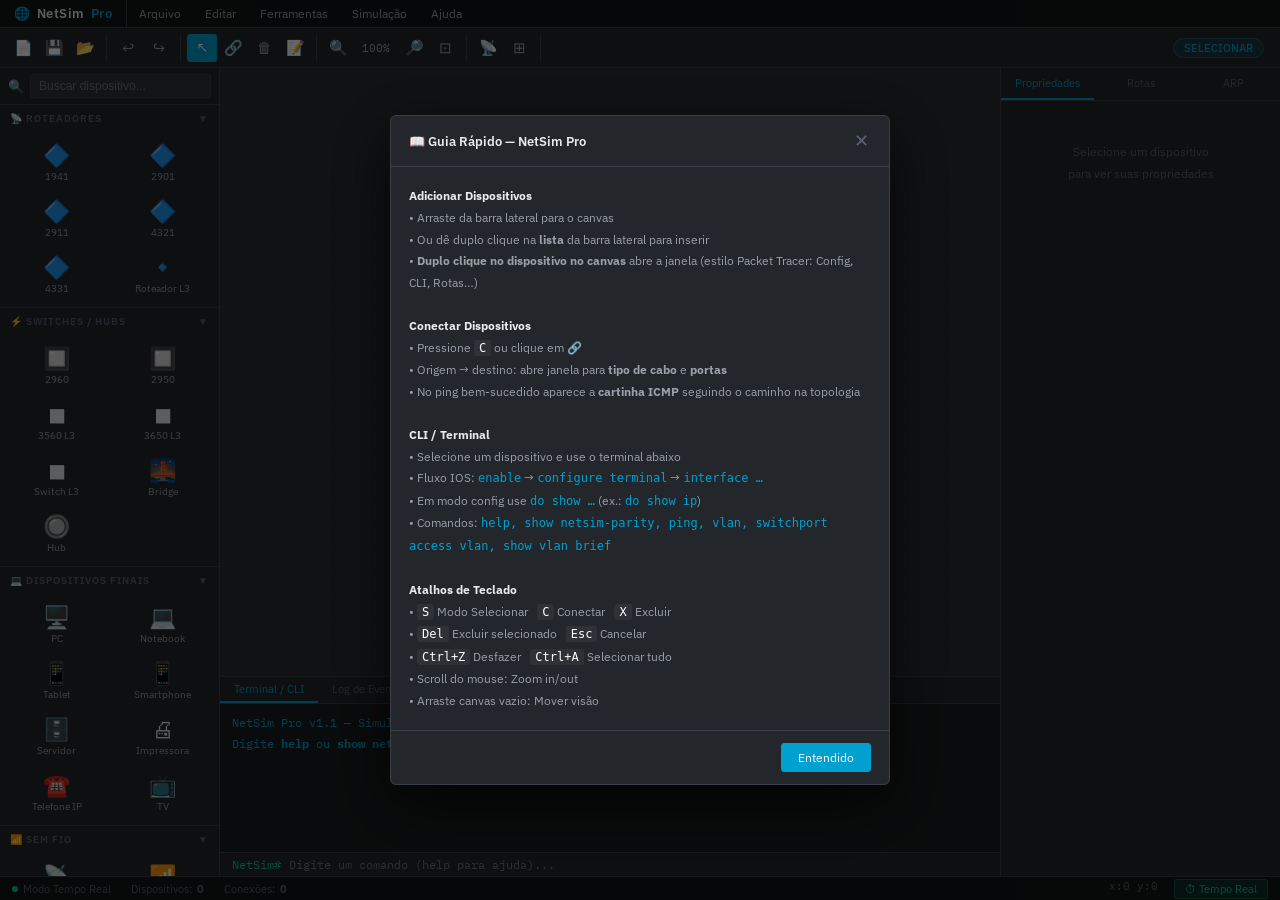
==== commit 02161a2f: "Update index.html" ====
--- a/index.html
+++ b/index.html
@@ -1,4 +1,3 @@
-
 <!DOCTYPE html>
 <html lang="pt-BR">
 <head>
@@ -107,7 +106,19 @@
         <div class="sidebar-header" onclick="toggleSection('routers')">📡 Roteadores <span id="arrow-routers">▼</span></div>
         <div class="device-grid" id="section-routers">
           <div class="device-item" draggable="true" ondragstart="startDrag(event,'router')" ondblclick="addDeviceCenter('router')">
-            <div class="device-icon">🔷</div><div class="device-label">Roteador</div>
+            <div class="device-icon">🔷</div><div class="device-label">1941</div>
+          </div>
+          <div class="device-item" draggable="true" ondragstart="startDrag(event,'router2901')" ondblclick="addDeviceCenter('router2901')">
+            <div class="device-icon">🔷</div><div class="device-label">2901</div>
+          </div>
+          <div class="device-item" draggable="true" ondragstart="startDrag(event,'router2911')" ondblclick="addDeviceCenter('router2911')">
+            <div class="device-icon">🔷</div><div class="device-label">2911</div>
+          </div>
+          <div class="device-item" draggable="true" ondragstart="startDrag(event,'router4321')" ondblclick="addDeviceCenter('router4321')">
+            <div class="device-icon">🔷</div><div class="device-label">4321</div>
+          </div>
+          <div class="device-item" draggable="true" ondragstart="startDrag(event,'router4331')" ondblclick="addDeviceCenter('router4331')">
+            <div class="device-icon">🔷</div><div class="device-label">4331</div>
           </div>
           <div class="device-item" draggable="true" ondragstart="startDrag(event,'router3layer')" ondblclick="addDeviceCenter('router3layer')">
             <div class="device-icon">🔹</div><div class="device-label">Roteador L3</div>
@@ -115,13 +126,28 @@
         </div>
       </div>
       <div class="sidebar-section">
-        <div class="sidebar-header" onclick="toggleSection('switches')">⚡ Switches <span id="arrow-switches">▼</span></div>
+        <div class="sidebar-header" onclick="toggleSection('switches')">⚡ Switches / Hubs <span id="arrow-switches">▼</span></div>
         <div class="device-grid" id="section-switches">
           <div class="device-item" draggable="true" ondragstart="startDrag(event,'switch')" ondblclick="addDeviceCenter('switch')">
-            <div class="device-icon">🔲</div><div class="device-label">Switch L2</div>
+            <div class="device-icon">🔲</div><div class="device-label">2960</div>
+          </div>
+          <div class="device-item" draggable="true" ondragstart="startDrag(event,'switch2950')" ondblclick="addDeviceCenter('switch2950')">
+            <div class="device-icon">🔲</div><div class="device-label">2950</div>
+          </div>
+          <div class="device-item" draggable="true" ondragstart="startDrag(event,'switch3560')" ondblclick="addDeviceCenter('switch3560')">
+            <div class="device-icon">◼</div><div class="device-label">3560 L3</div>
+          </div>
+          <div class="device-item" draggable="true" ondragstart="startDrag(event,'switch3650')" ondblclick="addDeviceCenter('switch3650')">
+            <div class="device-icon">◼</div><div class="device-label">3650 L3</div>
           </div>
           <div class="device-item" draggable="true" ondragstart="startDrag(event,'switch3layer')" ondblclick="addDeviceCenter('switch3layer')">
             <div class="device-icon">◼</div><div class="device-label">Switch L3</div>
+          </div>
+          <div class="device-item" draggable="true" ondragstart="startDrag(event,'bridge')" ondblclick="addDeviceCenter('bridge')">
+            <div class="device-icon">🌉</div><div class="device-label">Bridge</div>
+          </div>
+          <div class="device-item" draggable="true" ondragstart="startDrag(event,'hub')" ondblclick="addDeviceCenter('hub')">
+            <div class="device-icon">🔘</div><div class="device-label">Hub</div>
           </div>
         </div>
       </div>
@@ -134,11 +160,23 @@
           <div class="device-item" draggable="true" ondragstart="startDrag(event,'laptop')" ondblclick="addDeviceCenter('laptop')">
             <div class="device-icon">💻</div><div class="device-label">Notebook</div>
           </div>
+          <div class="device-item" draggable="true" ondragstart="startDrag(event,'tablet')" ondblclick="addDeviceCenter('tablet')">
+            <div class="device-icon">📱</div><div class="device-label">Tablet</div>
+          </div>
+          <div class="device-item" draggable="true" ondragstart="startDrag(event,'smartphone')" ondblclick="addDeviceCenter('smartphone')">
+            <div class="device-icon">📱</div><div class="device-label">Smartphone</div>
+          </div>
           <div class="device-item" draggable="true" ondragstart="startDrag(event,'server')" ondblclick="addDeviceCenter('server')">
-            <div class="device-icon">🖨️</div><div class="device-label">Servidor</div>
+            <div class="device-icon">🗄️</div><div class="device-label">Servidor</div>
           </div>
           <div class="device-item" draggable="true" ondragstart="startDrag(event,'printer')" ondblclick="addDeviceCenter('printer')">
             <div class="device-icon">🖨</div><div class="device-label">Impressora</div>
+          </div>
+          <div class="device-item" draggable="true" ondragstart="startDrag(event,'ipphone')" ondblclick="addDeviceCenter('ipphone')">
+            <div class="device-icon">☎️</div><div class="device-label">Telefone IP</div>
+          </div>
+          <div class="device-item" draggable="true" ondragstart="startDrag(event,'tv')" ondblclick="addDeviceCenter('tv')">
+            <div class="device-icon">📺</div><div class="device-label">TV</div>
           </div>
         </div>
       </div>
@@ -148,13 +186,19 @@
           <div class="device-item" draggable="true" ondragstart="startDrag(event,'ap')" ondblclick="addDeviceCenter('ap')">
             <div class="device-icon">📡</div><div class="device-label">Access Point</div>
           </div>
-          <div class="device-item" draggable="true" ondragstart="startDrag(event,'smartphone')" ondblclick="addDeviceCenter('smartphone')">
-            <div class="device-icon">📱</div><div class="device-label">Smartphone</div>
-          </div>
-        </div>
-      </div>
-      <div class="sidebar-section">
-        <div class="sidebar-header" onclick="toggleSection('wan')">🌐 WAN / Internet <span id="arrow-wan">▼</span></div>
+          <div class="device-item" draggable="true" ondragstart="startDrag(event,'wap')" ondblclick="addDeviceCenter('wap')">
+            <div class="device-icon">📶</div><div class="device-label">AP Wireless</div>
+          </div>
+          <div class="device-item" draggable="true" ondragstart="startDrag(event,'wirelessRouter')" ondblclick="addDeviceCenter('wirelessRouter')">
+            <div class="device-icon">📶</div><div class="device-label">Roteador Wi‑Fi</div>
+          </div>
+          <div class="device-item" draggable="true" ondragstart="startDrag(event,'wlc')" ondblclick="addDeviceCenter('wlc')">
+            <div class="device-icon">📡</div><div class="device-label">WLC</div>
+          </div>
+        </div>
+      </div>
+      <div class="sidebar-section">
+        <div class="sidebar-header" onclick="toggleSection('wan')">🌐 WAN / Segurança <span id="arrow-wan">▼</span></div>
         <div class="device-grid" id="section-wan">
           <div class="device-item" draggable="true" ondragstart="startDrag(event,'cloud')" ondblclick="addDeviceCenter('cloud')">
             <div class="device-icon">☁️</div><div class="device-label">Cloud</div>
@@ -166,18 +210,68 @@
             <div class="device-icon">📟</div><div class="device-label">Modem</div>
           </div>
           <div class="device-item" draggable="true" ondragstart="startDrag(event,'firewall')" ondblclick="addDeviceCenter('firewall')">
-            <div class="device-icon">🛡️</div><div class="device-label">Firewall</div>
-          </div>
-        </div>
-      </div>
-      <div class="sidebar-section">
-        <div class="sidebar-header" onclick="toggleSection('iot')">🔌 IoT <span id="arrow-iot">▼</span></div>
+            <div class="device-icon">🛡️</div><div class="device-label">Firewall ASA</div>
+          </div>
+          <div class="device-item" draggable="true" ondragstart="startDrag(event,'asa')" ondblclick="addDeviceCenter('asa')">
+            <div class="device-icon">🛡️</div><div class="device-label">ASA 5505</div>
+          </div>
+        </div>
+      </div>
+      <div class="sidebar-section">
+        <div class="sidebar-header" onclick="toggleSection('iot')">🔌 IoT / Smart Home <span id="arrow-iot">▼</span></div>
         <div class="device-grid" id="section-iot">
+          <div class="device-item" draggable="true" ondragstart="startDrag(event,'homeGateway')" ondblclick="addDeviceCenter('homeGateway')">
+            <div class="device-icon">🏠</div><div class="device-label">Home Gateway</div>
+          </div>
           <div class="device-item" draggable="true" ondragstart="startDrag(event,'camera')" ondblclick="addDeviceCenter('camera')">
             <div class="device-icon">📷</div><div class="device-label">Câmera IP</div>
           </div>
+          <div class="device-item" draggable="true" ondragstart="startDrag(event,'webcam')" ondblclick="addDeviceCenter('webcam')">
+            <div class="device-icon">🎥</div><div class="device-label">Webcam</div>
+          </div>
           <div class="device-item" draggable="true" ondragstart="startDrag(event,'sensor')" ondblclick="addDeviceCenter('sensor')">
             <div class="device-icon">🌡️</div><div class="device-label">Sensor</div>
+          </div>
+          <div class="device-item" draggable="true" ondragstart="startDrag(event,'smokeDetector')" ondblclick="addDeviceCenter('smokeDetector')">
+            <div class="device-icon">🚨</div><div class="device-label">Detector Fumaça</div>
+          </div>
+          <div class="device-item" draggable="true" ondragstart="startDrag(event,'motionSensor')" ondblclick="addDeviceCenter('motionSensor')">
+            <div class="device-icon">👁️</div><div class="device-label">Sensor Movimento</div>
+          </div>
+          <div class="device-item" draggable="true" ondragstart="startDrag(event,'smartLight')" ondblclick="addDeviceCenter('smartLight')">
+            <div class="device-icon">💡</div><div class="device-label">Lâmpada Smart</div>
+          </div>
+          <div class="device-item" draggable="true" ondragstart="startDrag(event,'fan')" ondblclick="addDeviceCenter('fan')">
+            <div class="device-icon">🌀</div><div class="device-label">Ventilador</div>
+          </div>
+          <div class="device-item" draggable="true" ondragstart="startDrag(event,'door')" ondblclick="addDeviceCenter('door')">
+            <div class="device-icon">🚪</div><div class="device-label">Porta Smart</div>
+          </div>
+          <div class="device-item" draggable="true" ondragstart="startDrag(event,'siren')" ondblclick="addDeviceCenter('siren')">
+            <div class="device-icon">🔊</div><div class="device-label">Sirene</div>
+          </div>
+          <div class="device-item" draggable="true" ondragstart="startDrag(event,'thermostat')" ondblclick="addDeviceCenter('thermostat')">
+            <div class="device-icon">🌡️</div><div class="device-label">Termostato</div>
+          </div>
+          <div class="device-item" draggable="true" ondragstart="startDrag(event,'mcu')" ondblclick="addDeviceCenter('mcu')">
+            <div class="device-icon">🔧</div><div class="device-label">MCU</div>
+          </div>
+          <div class="device-item" draggable="true" ondragstart="startDrag(event,'sbc')" ondblclick="addDeviceCenter('sbc')">
+            <div class="device-icon">🧩</div><div class="device-label">SBC</div>
+          </div>
+        </div>
+      </div>
+      <div class="sidebar-section">
+        <div class="sidebar-header" onclick="toggleSection('industrial')">🏭 Industrial / Energia <span id="arrow-industrial">▼</span></div>
+        <div class="device-grid" id="section-industrial">
+          <div class="device-item" draggable="true" ondragstart="startDrag(event,'plc')" ondblclick="addDeviceCenter('plc')">
+            <div class="device-icon">🏭</div><div class="device-label">PLC</div>
+          </div>
+          <div class="device-item" draggable="true" ondragstart="startDrag(event,'actuator')" ondblclick="addDeviceCenter('actuator')">
+            <div class="device-icon">⚙️</div><div class="device-label">Atuador</div>
+          </div>
+          <div class="device-item" draggable="true" ondragstart="startDrag(event,'meter')" ondblclick="addDeviceCenter('meter')">
+            <div class="device-icon">⚡</div><div class="device-label">Medidor Energia</div>
           </div>
         </div>
       </div>
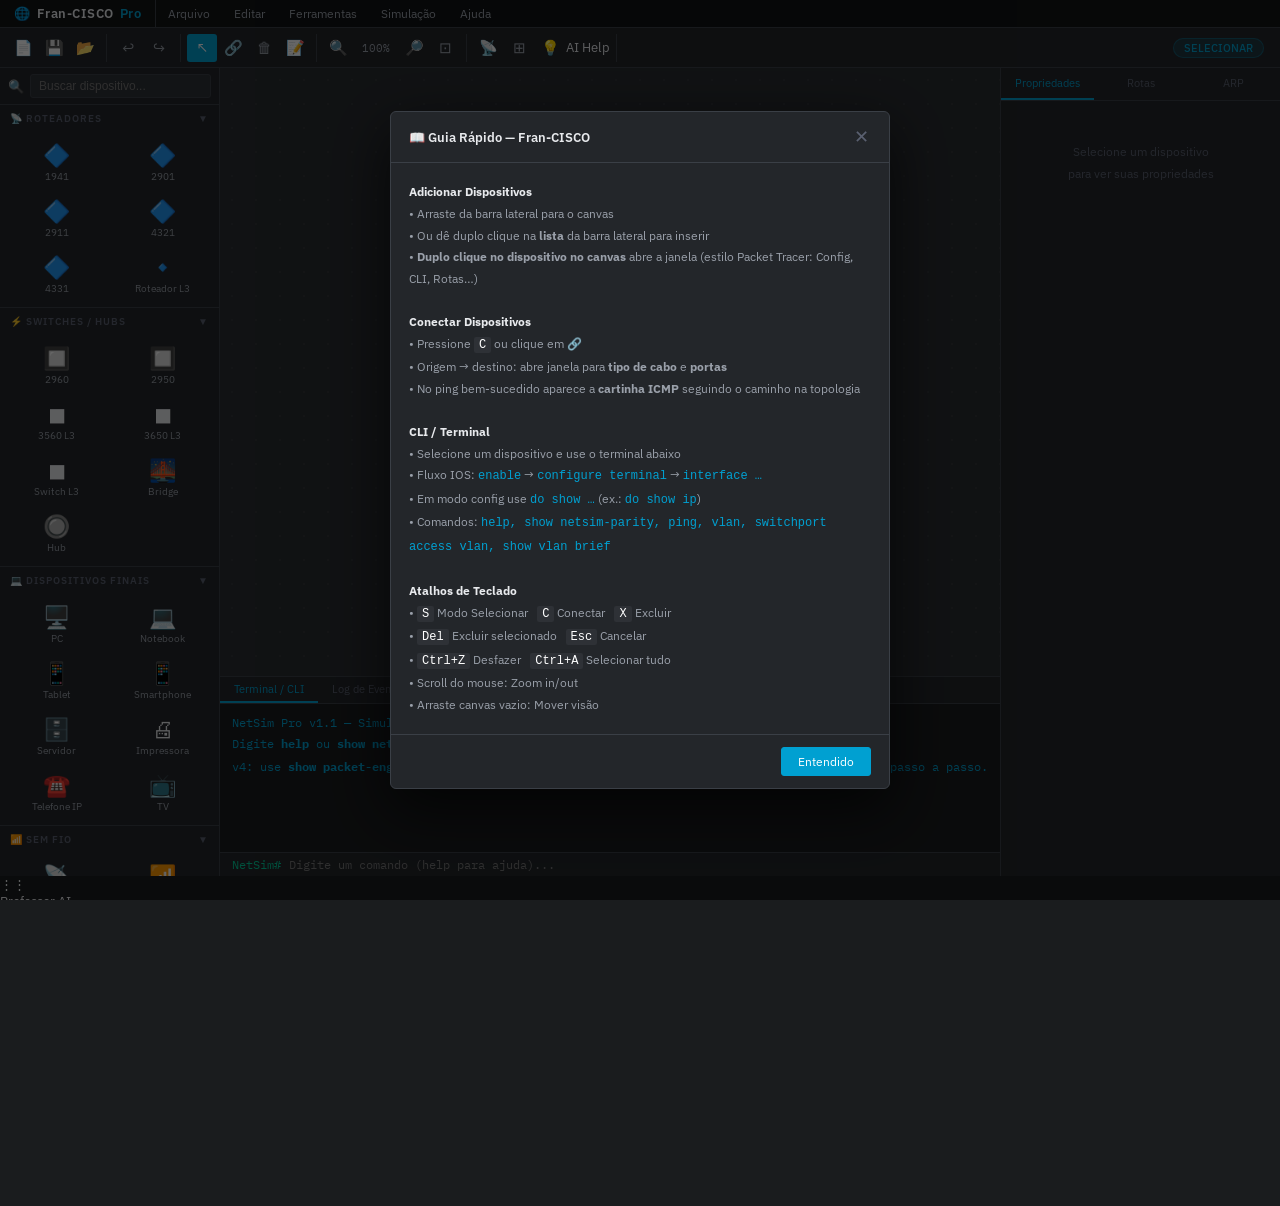
==== commit ee9620c1: "Update index.html" ====
--- a/index.html
+++ b/index.html
@@ -5,14 +5,14 @@
 <link rel="icon" href="https://img.icons8.com/?size=100&id=eyShSycUjhR9&format=png&color=000000" type="image/png">
 
 <meta name="viewport" content="width=device-width, initial-scale=1.0">
-<title>NetSim Pro — Simulador de Redes</title>
+<title>Fran-CISCO Simulador de Redes</title>
 <link rel="stylesheet" href="styles.css">
 </head>
 <body>
 
 <!-- MENU BAR -->
 <div id="menubar">
-  <div class="menu-logo">🌐 <span>NetSim</span> Pro</div>
+  <div class="menu-logo">🌐 <span>Fran-CISCO</span> Pro</div>
   <div class="menu-items">
     <div class="menu-item">Arquivo
       <div class="dropdown">
@@ -53,8 +53,9 @@
     <div class="menu-item">Ajuda
       <div class="dropdown">
         <div class="dd-item" onclick="showHelp()">Guia Rápido</div>
+        <div class="dd-item" onclick="toggleAiProfessor(true)">Professor AI</div>
         <div class="dd-item" onclick="showPtRoadmap()">Paridade Packet Tracer</div>
-        <div class="dd-item" onclick="showAbout()">Sobre o NetSim Pro</div>
+        <div class="dd-item" onclick="showAbout()">Sobre o Fran-CISCO</div>
       </div>
     </div>
   </div>
@@ -86,6 +87,8 @@
   <div class="tb-group">
     <div class="tb-btn" title="Ping" onclick="openPingModal()">📡</div>
     <div class="tb-btn" title="Auto Layout" onclick="autoLayout()">⊞</div>
+    <div class="tb-btn ai-toolbar-btn" title="Professor AI" onclick="toggleAiProfessor()">💡</div>
+    <span class="ai-toolbar-label" onclick="toggleAiProfessor()">AI Help</span>
   </div>
   <div class="mode-indicator">
     <div class="mode-badge select" id="mode-badge">SELECIONAR</div>
@@ -326,6 +329,100 @@
   </div>
 </div>
 
+
+<!-- PROFESSOR AI GROQ -->
+<aside id="ai-professor-panel" class="ai-professor-panel" aria-hidden="true">
+  <div class="ai-professor-glow"></div>
+  <div class="ai-professor-head" id="ai-professor-drag-handle" title="Arraste para mover o Professor AI">
+    <div class="ai-drag-dots">⋮⋮</div>
+    <div class="ai-professor-title">Professor AI</div>
+    <button class="ai-professor-close" onclick="toggleAiProfessor(false)" title="Fechar">×</button>
+  </div>
+
+  <div class="ai-avatar-wrap">
+    <img class="ai-avatar" src="https://raw.githubusercontent.com/leandrocirilojs/Cisco-Packet-Tracer/main/avatar.jpeg" alt="Professor AI">
+    <div class="ai-avatar-ring"></div>
+  </div>
+
+  <div id="ai-status" class="ai-status">Groq: configure sua chave para ativar</div>
+
+  <div id="ai-chat" class="ai-chat">
+    <div class="ai-msg ai-msg-bot">
+      <b>Olá, Leandro!</b><br>Eu sou seu professor de Redes. Posso explicar comandos, analisar sua topologia e criar desafios dentro do Fran-CISCO.
+    </div>
+  </div>
+
+
+  <div class="ai-learning-hub collapsed" id="ai-learning-hub">
+    <button class="ai-learning-title" type="button" onclick="toggleLessonPanel()" title="Abrir ou fechar o Modo Aula">
+      <span>📚 Modo Aula de Redes</span>
+      <span id="lesson-arrow" class="lesson-arrow">▶</span>
+    </button>
+    <div id="lesson-content" class="ai-learning-content">
+      <div class="ai-learning-grid">
+        <button onclick="startNetworkLesson('fundamentos')">Fundamentos</button>
+        <button onclick="startNetworkLesson('osi')">Modelo OSI</button>
+        <button onclick="startNetworkLesson('tcpip')">TCP/IP</button>
+        <button onclick="startNetworkLesson('ip')">IP e Máscara</button>
+        <button onclick="startNetworkLesson('switch-router')">Switch/Roteador</button>
+        <button onclick="startNetworkLesson('servicos')">DHCP/DNS/ARP/ICMP</button>
+        <button onclick="startNetworkLesson('vlan')">VLAN</button>
+        <button onclick="startNetworkLesson('seguranca')">Segurança</button>
+        <button onclick="startLessonQuiz()">Quiz</button>
+        <button onclick="createGuidedLab()">Desafio guiado</button>
+      </div>
+    </div>
+  </div>
+
+  <div class="ai-quick-actions">
+    <button onclick="askProfessorQuick('Analise minha topologia atual usando o diagnóstico automático e diga exatamente o que devo corrigir primeiro.')">Analisar rede</button>
+    <button onclick="askProfessorQuick('Crie um desafio prático de redes para eu fazer no simulador.')">Criar desafio</button>
+    <button onclick="askProfessorQuick('Meu ping está falhando. Analise IP, gateway, VLAN, links, ARP, MAC e rotas usando a topologia atual.')">Ping falhando</button>
+  </div>
+
+  <div class="ai-input-box">
+    <textarea id="ai-input" placeholder="Pergunte ao Professor AI..." onkeydown="aiInputKeyDown(event)"></textarea>
+    <button onclick="sendProfessorMessage()">Enviar</button>
+  </div>
+
+  <details class="ai-config">
+    <summary>Configurar Groq</summary>
+    <label>API Key da Groq</label>
+    <input id="groq-api-key" type="password" placeholder="gsk_...">
+    <label>Modelo</label>
+    <input id="groq-model" type="text" value="llama-3.1-8b-instant">
+    <label>Backend Proxy opcional</label>
+    <input id="groq-proxy-url" type="text" placeholder="https://seu-backend.com/api/groq">
+    <div class="ai-config-actions">
+      <button onclick="saveGroqSettings()">Salvar</button>
+      <button onclick="clearGroqSettings()">Limpar</button>
+    </div>
+    <p>Para GitHub Pages, use proxy/backend para não expor sua chave. Para teste local, a chave fica salva apenas no navegador.</p>
+  </details>
+</aside>
+
+
+
+<!-- NETBOT — ASSISTENTE ANIMADO -->
+<div id="netbot" class="netbot" aria-live="polite">
+  <div id="netbot-bubble" class="netbot-bubble">
+    Olá! Eu sou o NetBot. Vou te ajudar a aprender Redes enquanto você monta a topologia.
+  </div>
+  <button id="netbot-avatar" class="netbot-avatar" onclick="netBotToggleMenu()" title="NetBot — clique para interagir">
+    <span class="netbot-face">🤖</span>
+    <span class="netbot-eye left"></span>
+    <span class="netbot-eye right"></span>
+  </button>
+  <div id="netbot-actions" class="netbot-actions">
+    <button onclick="netBotExplainCurrent()">📚 Explicar rede</button>
+    <button onclick="startNetworkLesson('fundamentos')">🎓 Modo Aula</button>
+    <button onclick="netBotAnalyzeCurrent()">🔍 Analisar</button>
+    <button onclick="netBotCreateChallenge()">🎯 Desafio</button>
+    <button onclick="netBotHide()">Minimizar</button>
+  </div>
+</div>
+<button id="netbot-mini" class="netbot-mini" onclick="netBotShow()" title="Mostrar NetBot">🤖</button>
+
 <!-- STATUS BAR -->
 <div id="statusbar">
   <div class="sb-item"><div class="sb-dot" id="sim-dot"></div><span id="sim-status-txt">Modo Tempo Real</span></div>
@@ -462,7 +559,7 @@
 <div class="modal-overlay" id="help-modal">
   <div class="modal">
     <div class="modal-header">
-      <div class="modal-title">📖 Guia Rápido — NetSim Pro</div>
+      <div class="modal-title">📖 Guia Rápido — Fran-CISCO</div>
       <div class="modal-close" onclick="closeModal('help-modal')">✕</div>
     </div>
     <div class="modal-body" style="font-size:12px;line-height:1.8;color:var(--text-secondary)">
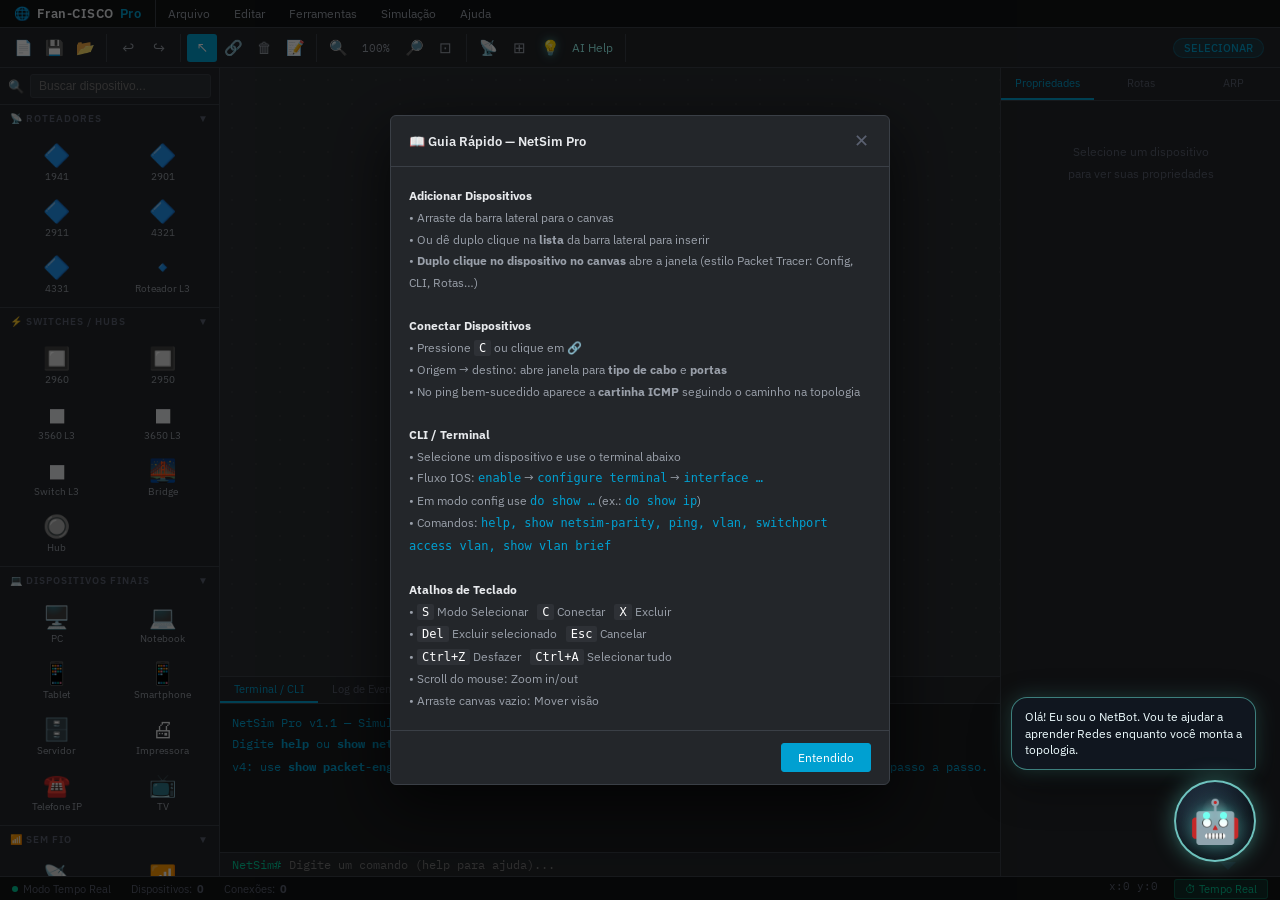
==== commit 066d54cd: "Add files via upload" ====
--- a/index.html
+++ b/index.html
@@ -55,7 +55,7 @@
         <div class="dd-item" onclick="showHelp()">Guia Rápido</div>
         <div class="dd-item" onclick="toggleAiProfessor(true)">Professor AI</div>
         <div class="dd-item" onclick="showPtRoadmap()">Paridade Packet Tracer</div>
-        <div class="dd-item" onclick="showAbout()">Sobre o Fran-CISCO</div>
+        <div class="dd-item" onclick="showAbout()">Sobre o NetSim Pro</div>
       </div>
     </div>
   </div>
@@ -348,7 +348,7 @@
 
   <div id="ai-chat" class="ai-chat">
     <div class="ai-msg ai-msg-bot">
-      <b>Olá, Leandro!</b><br>Eu sou seu professor de Redes. Posso explicar comandos, analisar sua topologia e criar desafios dentro do Fran-CISCO.
+      <b>Olá, Leandro!</b><br>Eu sou seu professor de Redes. Posso explicar comandos, analisar sua topologia e criar desafios dentro do NetSim Pro.
     </div>
   </div>
 
@@ -559,7 +559,7 @@
 <div class="modal-overlay" id="help-modal">
   <div class="modal">
     <div class="modal-header">
-      <div class="modal-title">📖 Guia Rápido — Fran-CISCO</div>
+      <div class="modal-title">📖 Guia Rápido — NetSim Pro</div>
       <div class="modal-close" onclick="closeModal('help-modal')">✕</div>
     </div>
     <div class="modal-body" style="font-size:12px;line-height:1.8;color:var(--text-secondary)">
@@ -590,5 +590,8 @@
 </div>
 
 <script src="app.js"></script>
+<script src="js/ai/netbot.js"></script>
+<script src="js/ai/professor-ai.js"></script>
+<script src="js/ai/lesson-engine.js"></script>
 </body>
 </html>
--- a/styles.css
+++ b/styles.css
@@ -330,3 +330,207 @@
 ::-webkit-scrollbar { width: 5px; height: 5px; }
 ::-webkit-scrollbar-track { background: transparent; }
 ::-webkit-scrollbar-thumb { background: var(--border); border-radius: 3px; }
+
+
+/* ─── PROFESSOR AI GROQ ─── */
+.ai-toolbar-btn { color: #73fff0; text-shadow: 0 0 10px rgba(115,255,240,.55); }
+.ai-toolbar-label { color: #9afcf3; font-size: 12px; cursor: pointer; padding: 0 6px; user-select: none; }
+.ai-toolbar-label:hover { color: #fff; }
+.ai-professor-panel {
+  position: fixed; top: 31px; right: 18px; width: 430px; max-width: calc(100vw - 32px);
+  height: calc(100vh - 60px); background: rgba(18, 21, 24, .94); border: 1px solid rgba(120,255,240,.26);
+  box-shadow: 0 0 34px rgba(0,255,230,.18), 0 18px 50px rgba(0,0,0,.58); z-index: 1500;
+  transform: translateX(330px); opacity: 0; pointer-events: none; transition: transform .25s ease, opacity .25s ease;
+  backdrop-filter: blur(10px); display: flex; flex-direction: column; overflow: hidden;
+}
+.ai-professor-panel.open { transform: translateX(0); opacity: 1; pointer-events: auto; }
+.ai-professor-glow { position:absolute; inset:0; pointer-events:none; background: radial-gradient(circle at 50% 18%, rgba(96,255,240,.18), transparent 34%); }
+.ai-professor-head { position: relative; min-height: 44px; display:flex; align-items:center; justify-content:center; border-bottom:1px solid rgba(120,255,240,.18); cursor: grab; user-select: none; touch-action: none; }
+.ai-professor-head:active { cursor: grabbing; }
+.ai-drag-dots { position:absolute; left:10px; top:10px; color:rgba(145,255,244,.55); font-size:17px; letter-spacing:-4px; transform:rotate(90deg); pointer-events:none; }
+.ai-professor-panel.dragging { transition:none !important; box-shadow: 0 0 42px rgba(0,255,230,.28), 0 22px 58px rgba(0,0,0,.65); }
+.ai-professor-title { font-family: Georgia, serif; font-size: 20px; font-weight: 700; color: #f3e8d8; text-transform: uppercase; text-shadow: 0 0 10px rgba(255,255,255,.25); }
+.ai-professor-close { position:absolute; right:10px; top:7px; border:0; background:transparent; color:#b8c0cc; font-size:28px; cursor:pointer; line-height:1; }
+.ai-professor-close:hover { color:#fff; }
+.ai-avatar-wrap { position: relative; width: 112px; height: 112px; margin: 10px auto 6px; }
+.ai-avatar { width: 100px; height: 100px; margin: 6px; border-radius: 50%; display:block; object-fit:cover; background: linear-gradient(145deg,#d8d8d8,#76828b); border: 3px solid rgba(255,255,255,.45); box-shadow: inset 0 0 18px rgba(0,0,0,.35), 0 0 18px rgba(130,255,240,.3); }
+.ai-avatar-ring { position:absolute; inset:0; border-radius:50%; border:2px solid rgba(145,255,244,.5); box-shadow: 0 0 16px rgba(145,255,244,.35); pointer-events:none; }
+.ai-status { text-align:center; color: var(--text-dim); font-size: 11px; margin-bottom: 8px; }
+.ai-status.ready { color: var(--accent-green); }
+.ai-status.loading { color: var(--accent-orange); }
+.ai-chat { flex:1; overflow-y:auto; padding: 10px 11px; display:flex; flex-direction:column; gap:10px; }
+.ai-chat::-webkit-scrollbar { width:4px; } .ai-chat::-webkit-scrollbar-thumb { background: rgba(120,255,240,.28); border-radius:4px; }
+.ai-msg { position:relative; padding:10px 11px; border-radius:7px; line-height: 1.7; font-size: 14px; white-space:pre-wrap; }
+.ai-msg-bot { color:#fff; background: rgba(25,31,35,.92); border:1px solid rgba(145,255,244,.75); box-shadow:0 0 14px rgba(145,255,244,.22); }
+.ai-msg-user { align-self:flex-end; background: rgba(0,160,209,.22); border:1px solid rgba(0,160,209,.42); color:#e8faff; max-width:90%; }
+
+.ai-learning-hub { margin: 6px 10px 8px; padding: 0; border: 1px solid rgba(115,255,240,.22); border-radius: 8px; background: rgba(0,160,209,.08); overflow: hidden; }
+.ai-learning-title { width: 100%; color: #dff; font-size: 12px; font-weight: 600; text-align: left; display: flex; align-items: center; justify-content: space-between; gap: 8px; padding: 9px 10px; border: 0; background: transparent; cursor: pointer; font-family: inherit; }
+.ai-learning-title:hover { background: rgba(0,160,209,.16); }
+.lesson-arrow { color: #73fff0; font-size: 11px; transition: transform .2s ease; }
+.ai-learning-content { max-height: 0; overflow: hidden; opacity: 0; transition: max-height .25s ease, opacity .2s ease, padding .2s ease; padding: 0 9px; }
+.ai-learning-content.open { max-height: 360px; opacity: 1; padding: 0 9px 9px; }
+.ai-learning-grid { display:grid; grid-template-columns: 1fr 1fr; gap: 5px; }
+.ai-learning-grid button { background: rgba(35,38,42,.92); border:1px solid rgba(115,255,240,.22); color:#e8faff; border-radius:5px; padding:6px 5px; cursor:pointer; font-size:10.5px; }
+.ai-learning-grid button:hover { background: rgba(0,160,209,.28); border-color: rgba(115,255,240,.46); }
+
+.ai-quick-actions { display:grid; grid-template-columns:1fr; gap:5px; padding: 8px 10px; border-top: 1px solid rgba(120,255,240,.12); }
+.ai-quick-actions button, .ai-input-box button, .ai-config-actions button { background: rgba(0,160,209,.18); border:1px solid rgba(115,255,240,.28); color:#dff; border-radius:5px; padding:6px 8px; cursor:pointer; font-size:11px; }
+.ai-quick-actions button:hover, .ai-input-box button:hover, .ai-config-actions button:hover { background: rgba(0,160,209,.32); }
+.ai-input-box { display:flex; gap:6px; padding: 9px 10px 10px; border-top: 1px solid rgba(120,255,240,.15); }
+.ai-input-box textarea { flex:1; min-height:40px; max-height:88px; resize:vertical; background: var(--bg-item); color: var(--text-primary); border:1px solid var(--border-light); border-radius:5px; padding:7px; font-family:'IBM Plex Sans',sans-serif; font-size:12px; outline:none; }
+.ai-input-box textarea:focus { border-color: #73fff0; }
+.ai-config { border-top:1px solid rgba(120,255,240,.16); padding: 8px 10px 10px; color: var(--text-secondary); font-size:11px; }
+.ai-config summary { cursor:pointer; color:#9afcf3; margin-bottom:8px; }
+.ai-config label { display:block; margin:7px 0 3px; color: var(--text-dim); }
+.ai-config input { width:100%; background:var(--bg-item); border:1px solid var(--border); color:var(--text-primary); border-radius:4px; padding:6px; font-size:11px; outline:none; }
+.ai-config input:focus { border-color:#73fff0; }
+.ai-config-actions { display:flex; gap:7px; margin-top:8px; }
+.ai-config p { margin-top:8px; line-height:1.4; color:var(--text-dim); }
+@media (max-width: 760px) { .ai-professor-panel { top: 12px; right: 12px; width: 78vw; height: calc(100vh - 24px); } }
+
+/* ─── DRAGGABLE WINDOWS / MODALS ─── */
+.modal-overlay.windowed-modal.open {
+  display: block;
+}
+
+.modal.draggable-modal {
+  position: fixed;
+  margin: 0;
+  max-width: calc(100vw - 24px);
+  max-height: calc(100vh - 24px);
+  z-index: 10001;
+}
+
+.modal.draggable-modal .modal-header {
+  cursor: move;
+  user-select: none;
+}
+
+.modal.draggable-modal.dragging {
+  user-select: none;
+  box-shadow: 0 24px 70px rgba(0,0,0,.85), 0 0 0 1px rgba(0,160,209,.28);
+}
+
+.modal.draggable-modal .modal-close {
+  cursor: pointer;
+}
+
+
+/* ─── NETBOT — ASSISTENTE ANIMADO ─── */
+.netbot {
+  position: fixed;
+  right: 24px;
+  bottom: 38px;
+  width: 245px;
+  z-index: 120000;
+  display: flex;
+  flex-direction: column;
+  align-items: flex-end;
+  gap: 10px;
+  pointer-events: none;
+}
+.netbot.hidden { display: none; }
+.netbot-bubble {
+  width: 245px;
+  min-height: 44px;
+  background: rgba(17, 24, 32, .94);
+  color: #eefcff;
+  border: 1px solid rgba(115,255,240,.45);
+  box-shadow: 0 0 20px rgba(115,255,240,.18), 0 16px 40px rgba(0,0,0,.42);
+  border-radius: 16px 16px 4px 16px;
+  padding: 11px 13px;
+  line-height: 1.35;
+  font-size: 12px;
+  pointer-events: auto;
+  transform-origin: bottom right;
+  animation: netBotBubbleIn .28s ease-out;
+}
+.netbot-bubble::after {
+  content: '';
+  position: absolute;
+  right: 20px;
+  bottom: -8px;
+  border-width: 8px 8px 0 8px;
+  border-style: solid;
+  border-color: rgba(17, 24, 32, .94) transparent transparent transparent;
+}
+.netbot-avatar {
+  width: 82px;
+  height: 82px;
+  border-radius: 50%;
+  border: 2px solid rgba(145,255,244,.72);
+  background:
+    radial-gradient(circle at 50% 35%, rgba(255,255,255,.22), transparent 20%),
+    linear-gradient(145deg, #243447, #101720 62%, #17212d);
+  box-shadow: 0 0 22px rgba(115,255,240,.35), inset 0 -10px 22px rgba(0,0,0,.35);
+  cursor: pointer;
+  pointer-events: auto;
+  position: relative;
+  animation: netBotFloat 3s ease-in-out infinite;
+}
+.netbot-avatar:hover { transform: translateY(-2px) scale(1.03); }
+.netbot-face { font-size: 42px; filter: drop-shadow(0 0 10px rgba(115,255,240,.5)); }
+.netbot-eye {
+  position: absolute;
+  width: 7px;
+  height: 7px;
+  border-radius: 50%;
+  background: #73fff0;
+  top: 30px;
+  box-shadow: 0 0 10px #73fff0;
+  animation: netBotBlink 4.2s infinite;
+}
+.netbot-eye.left { left: 27px; }
+.netbot-eye.right { right: 27px; }
+.netbot-actions {
+  display: none;
+  width: 210px;
+  padding: 8px;
+  border-radius: 12px;
+  background: rgba(20,25,31,.96);
+  border: 1px solid rgba(115,255,240,.25);
+  box-shadow: 0 12px 32px rgba(0,0,0,.42);
+  pointer-events: auto;
+}
+.netbot-actions.open { display: grid; gap: 6px; }
+.netbot-actions button,
+.netbot-mini {
+  background: rgba(0,160,209,.18);
+  border: 1px solid rgba(115,255,240,.28);
+  color: #dff;
+  border-radius: 8px;
+  padding: 7px 9px;
+  cursor: pointer;
+  font-size: 11px;
+}
+.netbot-actions button:hover,
+.netbot-mini:hover { background: rgba(0,160,209,.34); }
+.netbot-mini {
+  position: fixed;
+  right: 18px;
+  bottom: 38px;
+  width: 44px;
+  height: 44px;
+  border-radius: 50%;
+  z-index: 120001;
+  display: none;
+  font-size: 22px;
+  padding: 0;
+  box-shadow: 0 0 16px rgba(115,255,240,.28);
+}
+.netbot-mini.show { display: block; }
+.netbot.thinking .netbot-avatar { animation: netBotThinking .9s ease-in-out infinite; }
+.netbot.success .netbot-avatar { box-shadow: 0 0 28px rgba(0,200,150,.7), inset 0 -10px 22px rgba(0,0,0,.35); }
+.netbot.warn .netbot-avatar { box-shadow: 0 0 28px rgba(240,165,0,.75), inset 0 -10px 22px rgba(0,0,0,.35); }
+.netbot.error .netbot-avatar { box-shadow: 0 0 28px rgba(224,80,80,.75), inset 0 -10px 22px rgba(0,0,0,.35); }
+@keyframes netBotFloat { 0%,100%{ transform: translateY(0); } 50%{ transform: translateY(-8px); } }
+@keyframes netBotThinking { 0%,100%{ transform: rotate(-2deg); } 50%{ transform: rotate(2deg) scale(1.03); } }
+@keyframes netBotBlink { 0%,92%,100%{ transform: scaleY(1); } 95%{ transform: scaleY(.12); } }
+@keyframes netBotBubbleIn { from{ opacity:0; transform: scale(.92) translateY(8px); } to{ opacity:1; transform: scale(1) translateY(0); } }
+@media (max-width: 760px) {
+  .netbot { right: 12px; bottom: 34px; width: 210px; }
+  .netbot-bubble { width: 210px; font-size: 11px; }
+  .netbot-avatar { width: 68px; height: 68px; }
+  .netbot-face { font-size: 34px; }
+}
